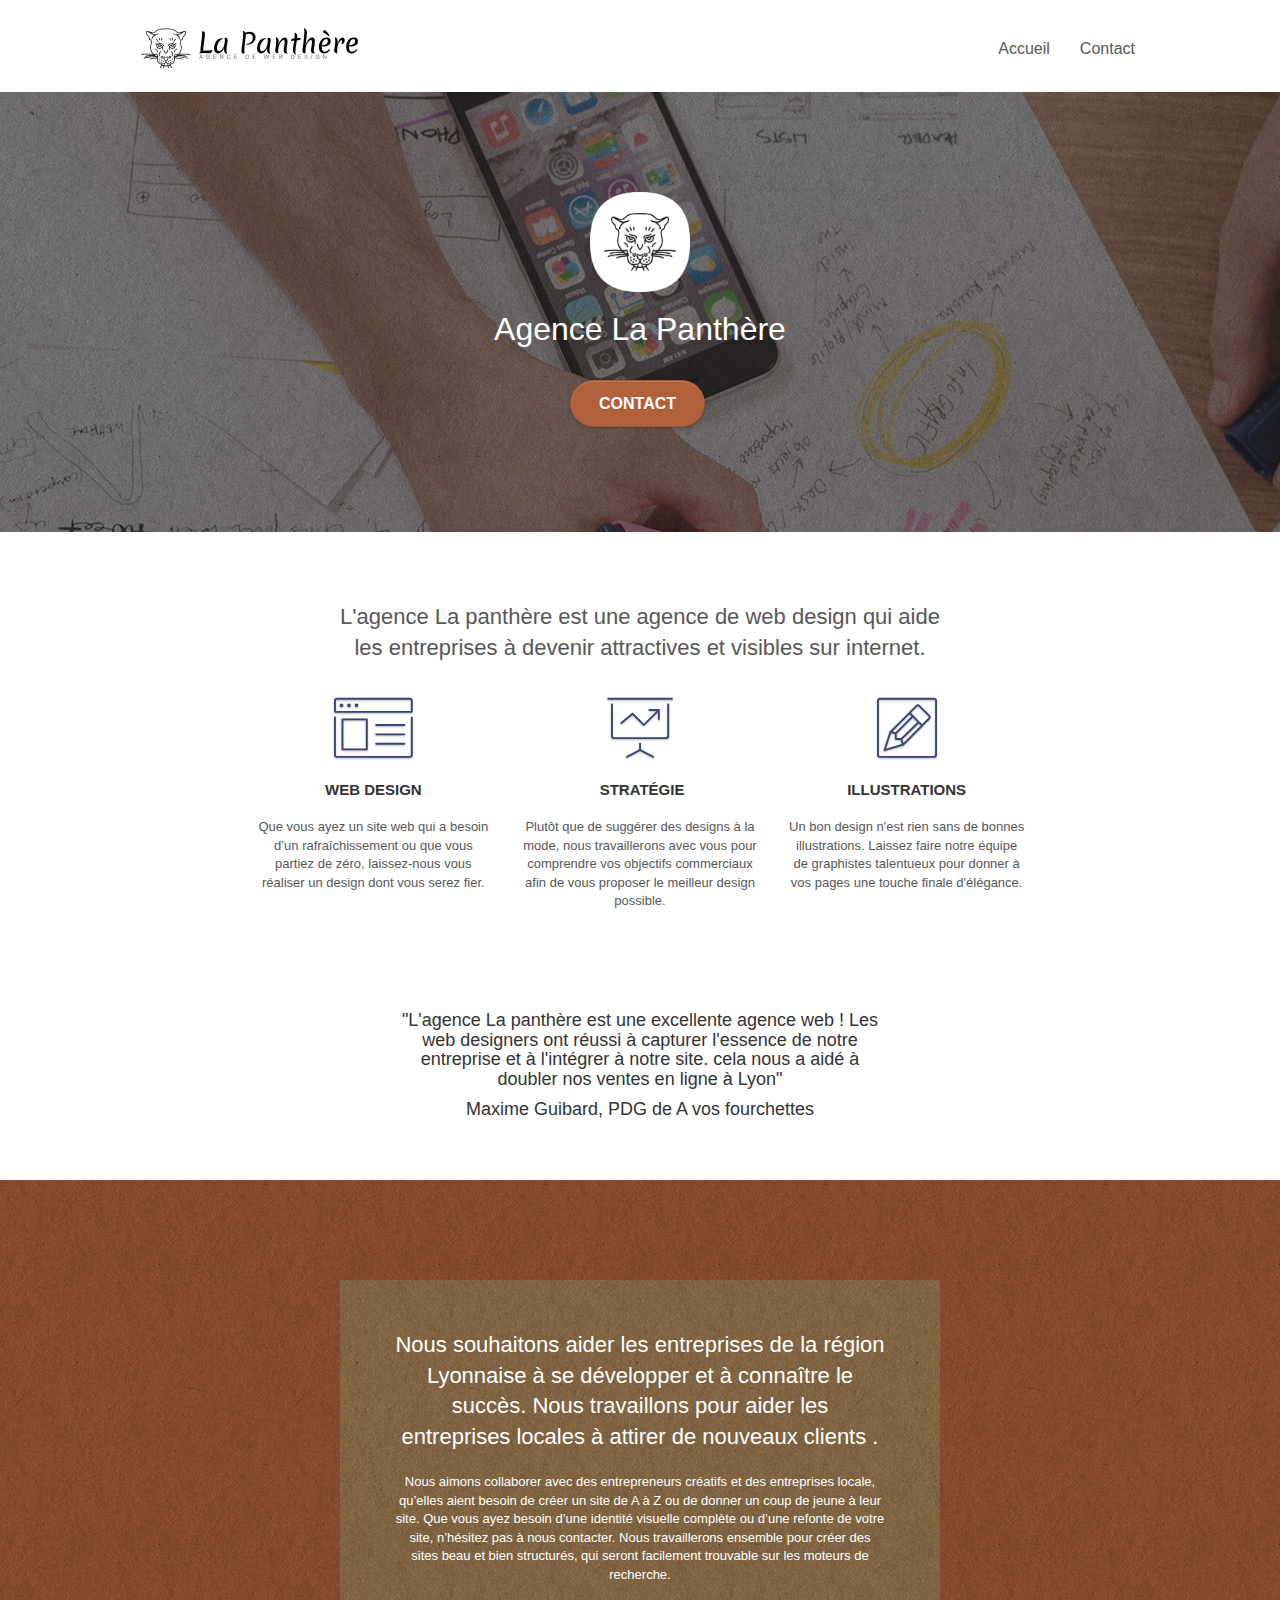
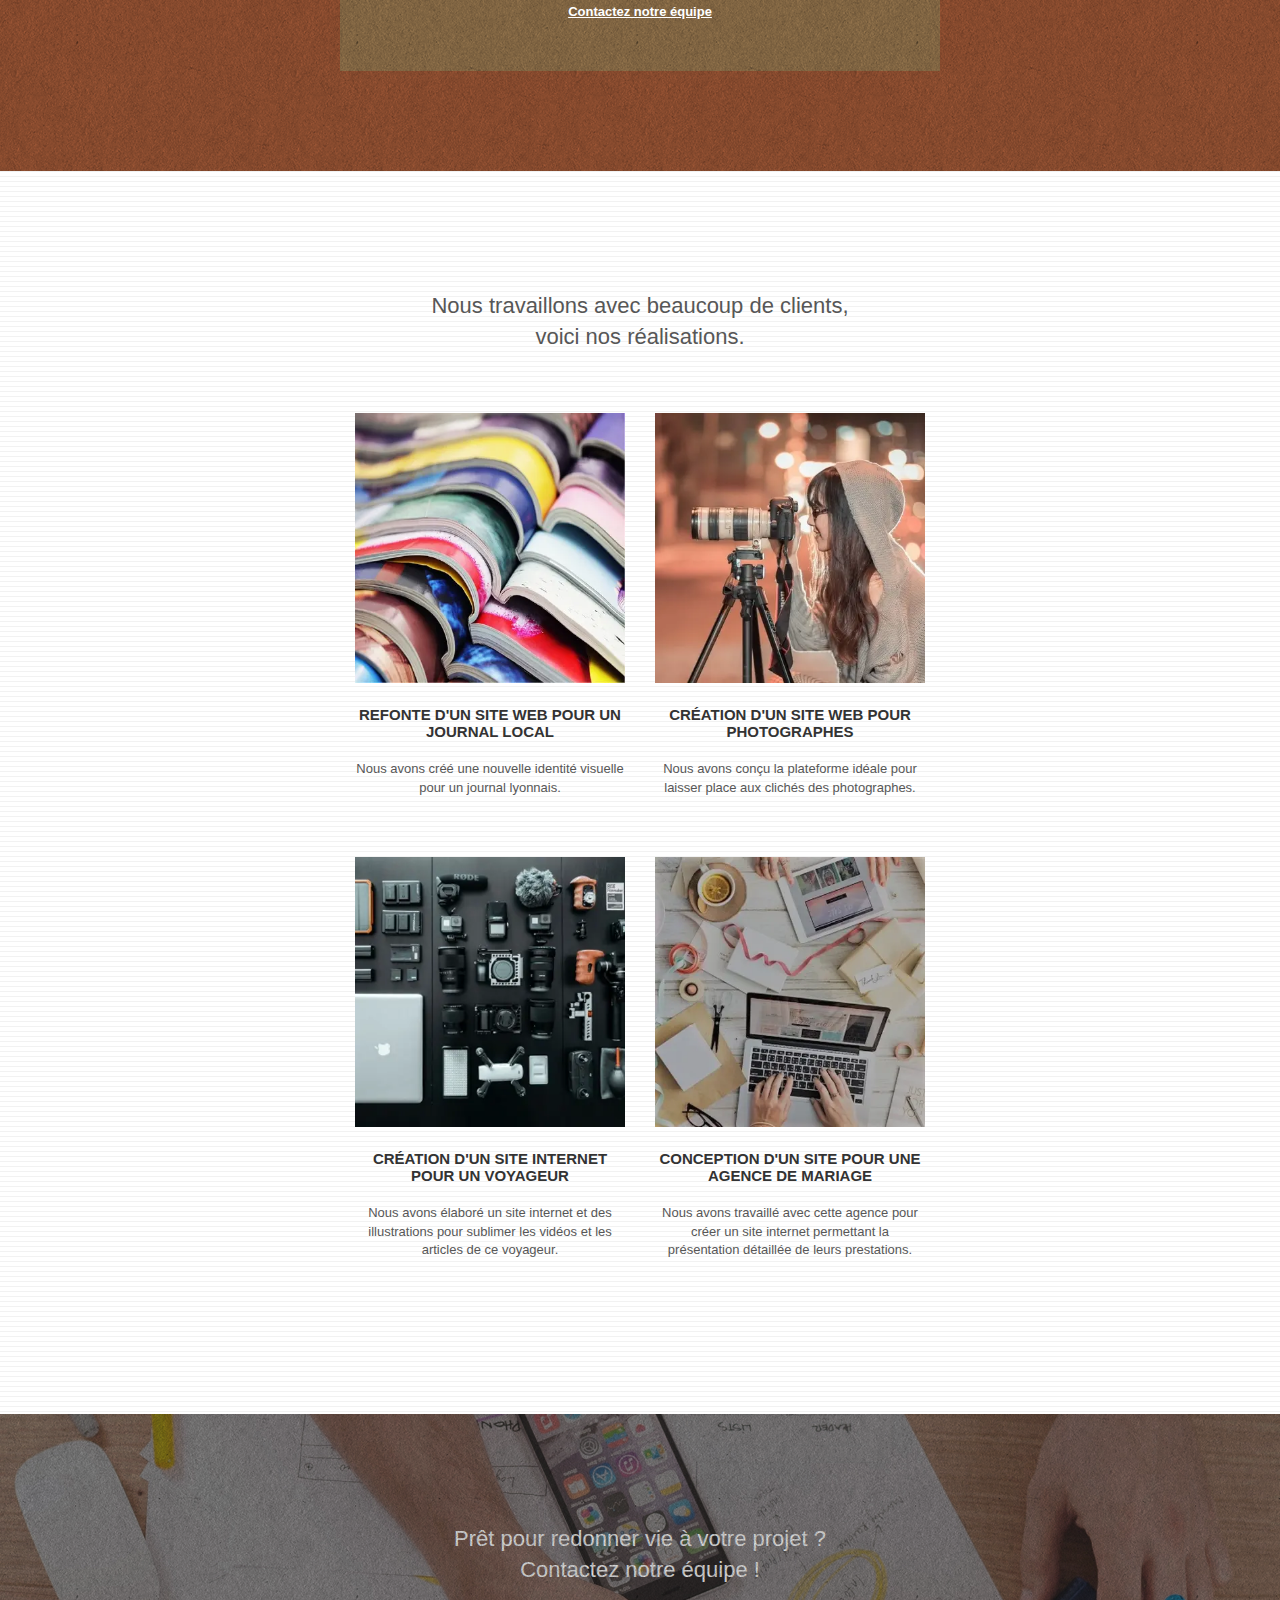
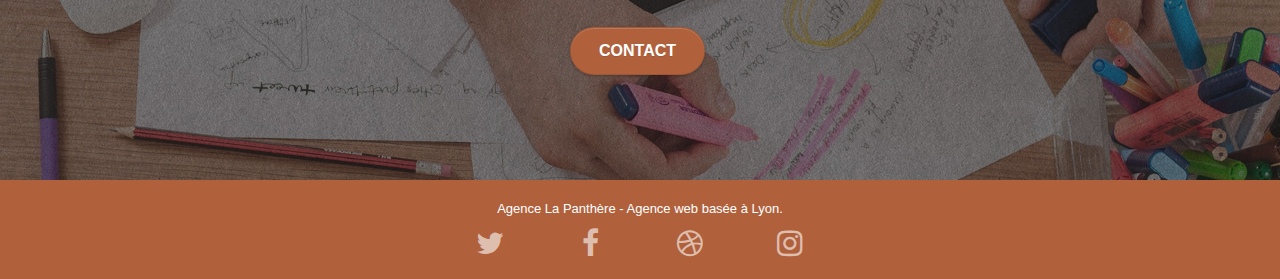
==== index.html @ 3da16fb3 "first commit" ====
<!doctype html>
<html lang="fr">
  <head>
    <meta charset="utf-8">
    <meta name="robots" content="index, follow">
    <meta name="viewport" content="width=device-width, initial-scale=1.0, viewport-fit=cover">
    <title>Agence la panthère</title>
    <link rel="shortcut icon" type="image/png" href="favicon.jpg">
    <link rel="stylesheet" type="text/css" href="./css/bootstrap.css">
    <link rel="stylesheet" type="text/css" href="style.css">
    <link rel="stylesheet" type="text/css" href="./css/font-awesome.css">
    <link rel="stylesheet" type="text/css" href="./css/et-line.css">
    <script src="./js/jquery-2.1.0.js"></script>
    <script src="./js/bootstrap.js"></script>
    <script src="./js/blocs.js"></script>
    <script src="./js/jquery.touchSwipe.js" defer></script>
    <!-- Analytics -->
    <!-- Analytics END -->
  </head><body>
    <!-- Principal conteneur -->
    <div class="page-container">
      <!-- bloc-0 -->
      <header>
        <div class="bloc bgc-white l-bloc " id="bloc-0">
          <div class="container bloc-sm">
            <nav class="navbar row">
              <div class="navbar-header">
                <a class="navbar-brand" href="index.html">
                  <img src="img/agence-la-panthere-monochrome.svg" alt="Logo de panthère" height="40" />
                </a>
                <button id="nav-toggle" type="button" class="ui-navbar-toggle navbar-toggle" data-toggle="collapse" data-target=".navbar-1">
                  <span class="sr-only">Toggle navigation</span>
                  <span class="icon-bar"></span>
                  <span class="icon-bar"></span>
                  <span class="icon-bar"></span>
                </button>
              </div>
              <div class="collapse navbar-collapse navbar-1 special-dropdown-nav">
                <ul class="site-navigation nav navbar-nav">
                  <li>
                    <a href="index.html">Accueil</a>
                  </li>
                  <li></li>
                  <li>
                    <a href="page2.html">Contact</a>
                  </li>
                </ul>
              </div>
            </nav>
          </div>
        </div>
        <!-- bloc-0 END -->
        <!-- bloc-1-presentation -->
        <div class="bloc bgc-dark-slate-blue bg-banniere d-bloc bg-t-edge bloc-bg-texture texture-paper b-parallax" id="bloc-1-hero">
          <div class="container bloc-lg">
            <div class="row tight-width-whitespace">
              <div class="col-sm-12">
                <img src="img/logo.webp" class="center-block image-resize-mode" width="100" alt="Logo panthère" />
                <h1 class="text-center hero-bloc-text tc-white "> Agence La Panthère </h1>
                <div class="text-center">
                  <a href="page2.html" class="btn btn-lg btn-clean btn-rd cta-hero btn-atomic-tangerine" id="cta-hero">Contact</a>
                </div>
              </div>
            </div>
          </div>
        </div>
      </header>
      <!-- bloc-1-presentation END -->
      <!-- bloc-2-services -->
      <main>
        <section>
          <div class="bloc bgc-white l-bloc" id="bloc-2-services">
            <div class="container bloc-md">
              <div class="row">
                <div class="col-sm-12 text-center">
                  <h2>L'agence La panthère est une agence de web design qui aide <br> les entreprises à devenir attractives et visibles sur internet. </h2>
                </div>
              </div>
              <div class="row voffset-lg med-width-whitespace">
                <div class="col-sm-4">
                  <div class="text-center">
                    <span class="et-icon-browser sm-shadow icon-dark-slate-blue icons icon-lg"></span>
                  </div>
                  <h3 class="mg-md text-center"> Web design </h3>
                  <p class="text-center "> Que vous ayez un site web qui a besoin d&rsquo;un rafraîchissement ou que vous partiez de zéro, laissez-nous vous réaliser un design dont vous serez fier. </p>
                </div>
                <div class="col-sm-4">
                  <div class="text-center">
                    <span class="et-icon-presentation sm-shadow icon-dark-slate-blue icons icon-lg"></span>
                  </div>
                  <h3 class="mg-md text-center"> &nbsp;Stratégie </h3>
                  <p class="text-center "> Plutôt que de suggérer des designs à la mode, nous travaillerons avec vous pour comprendre vos objectifs commerciaux afin de vous proposer le meilleur design possible. <br>
                  </p>
                </div>
                <div class="col-sm-4">
                  <div class="text-center">
                    <span class="et-icon-edit sm-shadow icon-dark-slate-blue icons icon-lg"></span>
                  </div>
                  <h3 class="mg-md text-center"> Illustrations </h3>
                  <p class="text-center "> Un bon design n'est rien sans de bonnes illustrations. Laissez faire notre équipe de graphistes talentueux pour donner à vos pages une touche finale d'élégance. </p>
                </div>
              </div>
              <div class="row voffset-lg voffset">
                <div class="col-xs-12 col-md-8 col-md-offset-2 text-center">
                  <h4> "L'agence La panthère est une excellente agence web ! Les <br> web designers ont réussi à capturer l'essence de notre <br> entreprise et à l'intégrer à notre site. cela nous a aidé à <br> doubler nos ventes en ligne à Lyon" </h4>
                  <h4> Maxime Guibard, PDG de A vos fourchettes</h4>
                </div>
              </div>
            </div>
          </div>
        </section>
        <!-- bloc-2-services END -->
        <!-- bloc-3-what-i-do -->
        <section>
          <div class="bloc tc-white bgc-atomic-tangerine bg-presentation d-bloc bloc-bg-texture texture-paper b-parallax" id="bloc-3-what-i-do">
            <div class="container bloc-lg">
              <div class="row tight-width-whitespace black-background">
                <div class="col-sm-12">
                  <h2 class="mg-md text-center tc-white"> Nous souhaitons aider les entreprises de la région Lyonnaise à se développer et à connaître le succès. Nous travaillons pour aider les entreprises locales à attirer de nouveaux clients . <br>
                  </h2>
                  <p class="text-center white"> Nous aimons collaborer avec des entrepreneurs créatifs et des entreprises locale, qu’elles aient besoin de créer un site de A à Z ou de donner un coup de jeune à leur site. Que vous ayez besoin d’une identité visuelle complète ou d’une refonte de votre site, n’hésitez pas à nous contacter. Nous travaillerons ensemble pour créer des sites beau et bien structurés, qui seront facilement trouvable sur les moteurs de recherche. <br>
                    <br>
                    <a class="ltc-white bold-link" href="page2.html">Contactez notre équipe</a>
                    <br>
                  </p>
                </div>
              </div>
            </div>
          </div>
        </section>
        <!-- bloc-3-what-i-do END -->
        <!-- bloc-4-portfolio -->
        <section>
          <div class="bloc bgc-white bg-lines-h2-bg bg-repeat l-bloc" id="bloc-4-portfolio">
            <div class="container bloc-lg">
              <div class="row">
                <div class="col-sm-12 text-center">
                  <h2> Nous travaillons avec beaucoup de clients, <br> voici nos réalisations. </h2>
                </div>
              </div>
              <div class="row tight-width-whitespace portfolio-row">
                <div class="col-sm-6">
                  <a href="#" data-lightbox="img/1.jpg" data-gallery-id="gallery-1" data-caption="Refonte d'un site web pour un journal local" data-frame="snapshot-lb">
                    <img srcset="img/1web.webp 270w,
									img/1mobile.webp 400w,
									" src="img/1web.webp" alt="pile de catalogue" class="img-responsive portfolio-thumb" />
                  </a>
                  <h3 class="mg-md text-center"> Refonte d'un site web pour un journal local </h3>
                  <p class="text-center"> Nous avons créé une nouvelle identité visuelle pour un journal lyonnais. </p>
                </div>
                <div class="col-sm-6">
                  <a href="#" data-lightbox="img/2.jpg" data-gallery-id="gallery-1" data-caption="Création d'un site web pour photographes" data-frame="snapshot-lb">
                    <img srcset="img/2web.webp 270w,
												img/2mobile.webp 400w" src="img/2web.webp" class="img-responsive portfolio-thumb" alt="image d'une photographe" />
                  </a>
                  <h3 class="mg-md text-center"> Création d'un site web pour photographes </h3>
                  <p class="text-center"> Nous avons conçu la plateforme idéale pour laisser place aux clichés des photographes. </p>
                </div>
              </div>
              <div class="row tight-width-whitespace portfolio-row">
                <div class="col-sm-6">
                  <a href="#" data-lightbox="img/3.webp" data-gallery-id="gallery-1" data-caption="Création d'un site internet pour un voyageur" data-frame="snapshot-lb">
                    <img srcset="img/3web.webp 270w,
												img/3mobile.webp 400w" src="img/3web.webp" class="img-responsive portfolio-thumb" alt="multitude d'appareil electronique" />
                  </a>
                  <h3 class="mg-md text-center"> Création d'un site internet pour un voyageur </h3>
                  <p class="text-center"> Nous avons élaboré un site internet et des illustrations pour sublimer les vidéos et les articles de ce voyageur. </p>
                </div>
                <div class="col-sm-6">
                  <a href="#" data-lightbox="img/4.webp" data-gallery-id="gallery-1" data-caption="Conception d'un site pour une agence de mariage" data-frame="snapshot-lb">
                    <img srcset="img/4web.webp 270w,
												img/4mobile.webp 400w" src="img/4web.webp" class="img-responsive portfolio-thumb" alt="personne qui travaille sur un ordinateur" />
                  </a>
                  <h3 class="mg-md text-center"> Conception d'un site pour une agence de mariage </h3>
                  <p class="text-center"> Nous avons travaillé avec cette agence pour créer un site internet permettant la présentation détaillée de leurs prestations. </p>
                </div>
              </div>
            </div>
          </div>
        </section>
        <!-- bloc-4-portfolio END -->
        <!-- bloc-5-cta -->
        <section>
          <div class="bloc bgc-dark-slate-blue bg-banniere d-bloc bloc-bg-texture texture-paper" id="bloc-5-cta">
            <div class="container bloc-lg">
              <div class="row">
                <h2 class="mg-md text-center tc-white"> Prêt pour redonner vie à votre projet ? <br>Contactez notre équipe ! </h2>
                <div class="col-sm-12 text-center">
                  <a href="page2.html" class="btn btn-atomic-tangerine btn-clean btn-rd btn-lg cta-hero">Contact</a>
                </div>
              </div>
            </div>
          </div>
        </section>
      </main>
      <!-- bloc-5-cta END -->
      <!-- Footer - bloc-8 -->
      <footer>
        <div class="bloc bgc-atomic-tangerine d-bloc" id="bloc-8">
          <div class="container bloc-sm">
            <div class="row">
              <div class="col-sm-12">
                <p class="text-center white"> Agence La Panthère - Agence web basée à Lyon. <br>
                </p>
                <div class="row row-no-gutters social">
                  <div class="col-sm-3">
                    <div class="text-center">
                      <a class="social" href="blank" aria-label="twitter">
                        <span class="fa fa-twitter icon-md"></span>
                      </a>
                    </div>
                  </div>
                  <div class="col-sm-3">
                    <div class="text-center">
                      <a class="social" href="blank" aria-label="facebook">
                        <span class="fa fa-facebook icon-md"></span>
                      </a>
                    </div>
                  </div>
                  <div class="col-sm-3">
                    <div class="text-center">
                      <a class="social" href="blank" aria-label="dribble">
                        <span class="fa fa-dribbble icon-md"></span>
                      </a>
                    </div>
                  </div>
                  <div class="col-sm-3">
                    <div class="text-center">
                      <a class="social" href="blank" aria-label="instagram">
                        <span class="fa fa-instagram icon-md"></span>
                      </a>
                    </div>
                  </div>
                </div>
                <div class="row"></div>
              </div>
            </div>
          </div>
        </div>
      </footer>
      <!-- Footer - bloc-8 END -->
    </div>
    <!-- Principal conteneur END -->
  </body>
</html>
---- style.css ----
body {
    margin: 0;
    padding: 0;
    background: #FFF;
    overflow-x: hidden;
    -webkit-font-smoothing: antialiased;
    -moz-osx-font-smoothing: grayscale;
}

a,
button {
    transition: all .3s ease-in-out;
    outline: none!important;
}
.center-block {
    width: 100px;
    height: 100px;
}
a:hover {
    text-decoration: none;
    cursor: pointer;
}

#page-loading-blocs-notifaction {
    position: fixed;
    top: 0;
    bottom: 0;
    width: 100%;
    z-index: 100000;
    background: #FFFFFF url("img/pageload-spinner.gif") no-repeat center center;
}

.bloc {
    width: 100%;
    clear: both;
    background: 50% 50% no-repeat;
    padding: 0 50px;
    -webkit-background-size: cover;
    -moz-background-size: cover;
    -o-background-size: cover;
    background-size: cover;
    position: relative;
}

.bloc .container {
    padding-left: 0;
    padding-right: 0;
}

.bloc-lg {
    padding: 100px 50px;
}

.bloc-md {
    padding: 50px;
}

.bloc-sm {
    padding: 20px 50px;
}

.bg-center,
.bg-l-edge,
.bg-r-edge,
.bg-t-edge,
.bg-b-edge,
.bg-tl-edge,
.bg-bl-edge,
.bg-tr-edge,
.bg-br-edge,
.bg-repeat {
    -webkit-background-size: auto!important;
    -moz-background-size: auto!important;
    -o-background-size: auto!important;
    background-size: auto!important;
}

.bg-repeat {
    background: repeat;
}

.bg-t-edge {
    background: top no-repeat;
}

.bloc-bg-texture::before {
    content: "";
    background-size: 2px 2px;
    position: absolute;
    top: 0;
    bottom: 0;
    left: 0;
    right: 0;
}

.texture-paper::before {
    background: url("img/texture-paper.png");
    background-size: 280px 280px;
}

.b-parallax {
    background-attachment: fixed;
}

.d-bloc {
    color: rgba(255, 255, 255, .7);
}

.d-bloc button:hover {
    color: rgba(255, 255, 255, .9);
}

.d-bloc .icon-round,
.d-bloc .icon-square,
.d-bloc .icon-rounded,
.d-bloc .icon-semi-rounded-a,
.d-bloc .icon-semi-rounded-b {
    border-color: rgba(255, 255, 255, .9);
}

.d-bloc .divider-h span {
    border-color: rgba(255, 255, 255, .2);
}

.d-bloc .a-btn,
.d-bloc .navbar a,
.d-bloc .navbar-brand,
.d-bloc a .icon-sm,
.d-bloc a .icon-md,
.d-bloc a .icon-lg,
.d-bloc a .icon-xl,
.d-bloc h1 a,
.d-bloc h2 a,
.d-bloc h3 a,
.d-bloc h4 a,
.d-bloc h5 a,
.d-bloc h6 a,
.d-bloc p a {
    color: rgba(255, 255, 255, .6);
}

.d-bloc .a-btn:hover,
.d-bloc .navbar a:hover,
.d-bloc .navbar-brand:hover,
.d-bloc a:hover .icon-sm,
.d-bloc a:hover .icon-md,
.d-bloc a:hover .icon-lg,
.d-bloc a:hover .icon-xl,
.d-bloc h1 a:hover,
.d-bloc h2 a:hover,
.d-bloc h3 a:hover,
.d-bloc h4 a:hover,
.d-bloc h5 a:hover,
.d-bloc h6 a:hover,
.d-bloc p a:hover {
    color: rgba(255, 255, 255, 1);
}

.d-bloc .navbar-toggle .icon-bar {
    background: rgba(255, 255, 255, 1);
}

.d-bloc .btn-wire,
.d-bloc .btn-wire:hover {
    color: rgba(255, 255, 255, 1);
    border-color: rgba(255, 255, 255, 1);
}

.d-bloc .panel {
    color: rgba(0, 0, 0, .5);
}

.d-bloc .panel button:hover {
    color: rgba(0, 0, 0, .7);
}

.d-bloc .panel icon {
    border-color: rgba(0, 0, 0, .7);
}

.d-bloc .panel .divider-h span {
    border-color: rgba(0, 0, 0, .1);
}

.d-bloc .panel .a-btn {
    color: rgba(0, 0, 0, .6);
}

.d-bloc .panel .a-btn:hover {
    color: rgba(0, 0, 0, 1);
}

.d-bloc .panel .btn-wire,
.d-bloc .panel .btn-wire:hover {
    color: rgba(0, 0, 0, .7);
    border-color: rgba(0, 0, 0, .3);
}

.d-bloc .panel,
.l-bloc {
    color: rgba(0, 0, 0, .5);
}

.d-bloc .panel button:hover,
.l-bloc button:hover {
    color: rgba(0, 0, 0, .7);
}

.l-bloc .icon-round,
.l-bloc .icon-square,
.l-bloc .icon-rounded,
.l-bloc .icon-semi-rounded-a,
.l-bloc .icon-semi-rounded-b {
    border-color: rgba(0, 0, 0, .7);
}

.d-bloc .panel .divider-h span,
.l-bloc .divider-h span {
    border-color: rgba(0, 0, 0, .1);
}

.d-bloc .panel .a-btn,
.l-bloc .a-btn,
.l-bloc .navbar a,
.l-bloc .navbar-brand,
.l-bloc a .icon-sm,
.l-bloc a .icon-md,
.l-bloc a .icon-lg,
.l-bloc a .icon-xl,
.l-bloc h1 a,
.l-bloc h2 a,
.l-bloc h3 a,
.l-bloc h4 a,
.l-bloc h5 a,
.l-bloc h6 a,
.l-bloc p a {
    color: rgba(0, 0, 0, .6);
}

.d-bloc .panel .a-btn:hover,
.l-bloc .a-btn:hover,
.l-bloc .navbar a:hover,
.l-bloc .navbar-brand:hover,
.l-bloc a:hover .icon-sm,
.l-bloc a:hover .icon-md,
.l-bloc a:hover .icon-lg,
.l-bloc a:hover .icon-xl,
.l-bloc h1 a:hover,
.l-bloc h2 a:hover,
.l-bloc h3 a:hover,
.l-bloc h4 a:hover,
.l-bloc h5 a:hover,
.l-bloc h6 a:hover,
.l-bloc p a:hover {
    color: rgba(0, 0, 0, 1);
}

.l-bloc .navbar-toggle .icon-bar {
    color: rgba(0, 0, 0, .6);
}

.d-bloc .panel .btn-wire,
.d-bloc .panel .btn-wire:hover,
.l-bloc .btn-wire,
.l-bloc .btn-wire:hover {
    color: rgba(0, 0, 0, .7);
    border-color: rgba(0, 0, 0, .3);
}

.voffset {
    margin-top: 30px;
}

.voffset-lg {
    margin-top: 80px;
}

.row-no-gutters {
    margin-right: 0;
    margin-left: 0;
}

.row.row-no-gutters > [class^="col-"],
.row.row-no-gutters > [class*=" col-"] {
    padding-right: 0;
    padding-left: 0;
}

#bloc-1-hero h1 {
    font-size: 32px;
}

.navbar {
    margin-bottom: 0;
    z-index: 1;
}

.navbar-brand {
    height: auto;
    padding: 3px 15px;
    font-size: 25px;
    font-weight: normal;
    font-weight: 600;
    line-height: 44px;
}

.navbar-brand img {
    max-height: 200px;
    margin: 0 5px 0 0;
    display: inline;
}

.navbar-brand img[src$=svg] {
    min-width: 100px;
}

.nav-center .navbar-brand img {
    margin: 0;
}

.navbar .nav {
    padding-top: 2px;
    margin-right: -16px;
    float: right;
    z-index: 1;
}

.nav > li {
    float: left;
    margin-top: 4px;
    font-size: 16px;
}

.navbar-nav .open .dropdown-menu > li > a {
    text-align: inherit;
}

.nav > li a:hover,
.nav > li a:focus {
    background: transparent;
}

.navbar-toggle {
    margin: 10px 10px 0 0;
    border: 0px;
}

.navbar-toggle:hover {
    background: transparent!important;
}

.navbar-toggle .icon-bar {
    background-color: rgba(0, 0, 0, .5);
    width: 26px;
}

.nav-invert .navbar .nav {
    float: left;
}

.nav-invert .navbar-header,
.nav-invert .navbar-brand {
    float: right;
    position: relative;
    z-index: 2;
}

@media (min-width: 768px) {
    .site-navigation {
        position: absolute;
        top: 50%;
        right: 20px;
        transform: translate(0, -50%);
        -webkit-transform: translateY(-50%);
    }

    .nav > li .dropdown-menu a,
    .nav > li .dropdown-menu a:hover {
        color: #484848;
    }
    .nav-invert .site-navigation {
        left: 0;
        right: 0;
    }
    .nav-center {
        text-align: center;
    }
    .nav-center .navbar-header {
        width: 100%;
    }
    .nav-center .navbar-header,
    .nav-center .navbar-brand,
    .nav-center .nav > li {
        float: none;
        display: inline-block;
    }
    .nav-center .site-navigation {
        position: relative;
        width: 100%;
        right: 0;
        margin-right: 0px;
        margin-top: 20px;
    }
    .nav-center.mini-nav .navbar-toggle {
        float: none;
        margin: 10px auto 0;
    }
}

.nav > li > .dropdown a {
    background: none!important;
    display: block;
    padding: 14px 15px;
}

nav .caret {
    margin: 0 5px;
}

.dropdown-menu .dropdown-menu {
    top: -8px;
    left: 100%;
}

.dropdown-menu .dropmenu-flow-right {
    top: 100%;
    left: 0;
    margin-left: -1px;
    border-top-left-radius: 0;
    border-top-right-radius: 0;
}

.dropdown-menu .dropdown span {
    border: 4px solid black;
    border-top-color: transparent;
    border-right-color: transparent;
    border-bottom-color: transparent;
    margin: 6px -5px 0 0!important;
    float: right;
}

.mg-md {
    margin-top: 10px;
    margin-bottom: 20px;
}

.mg-lg {
    margin-top: 10px;
    margin-bottom: 40px;
}

.btn {
    margin: 0 5px 5px 0;
}

.btn.pull-right {
    margin: 0 0 5px 5px;
}

.btn-d,
.btn-d:hover,
.btn-d:focus {
    color: #FFF;
    background: rgba(0, 0, 0, .3);
}

button {
    outline: none!important;
}

.btn-rd {
    border-radius: 40px;
}

.btn-clean {
    border: 1px solid rgba(0, 0, 0, .08);
    border-bottom-color: rgba(0, 0, 0, .1);
    text-shadow: 0 1px 0 rgba(0, 0, 1, .1);
    box-shadow: 0 1px 3px rgba(0, 0, 1, .25), inset 0 1px 0 0 rgba(255, 255, 255, .15);
}

.icon-md {
    font-size: 30px!important;
}

.icon-lg {
    font-size: 60px!important;
}

.sm-shadow {
    text-shadow: 0 1px 2px rgba(0, 0, 0, .3);
}

.panel-sq,
.panel-sq .panel-heading,
.panel-sq .panel-footer {
    border-radius: 0;
}

.panel-rd {
    border-radius: 30px;
}

.panel-rd .panel-heading {
    border-radius: 29px 29px 0 0;
}

.panel-rd .panel-footer {
    border-radius: 0 0 29px 29px;
}

.form-control {
    border-color: rgba(0, 0, 0, .1);
    box-shadow: none;
}

.scrollToTop {
    width: 40px;
    height: 40px;
    position: fixed;
    bottom: 20px;
    right: 20px;
    opacity: 0;
    z-index: 500;
    transition: all .3s ease-in-out;
}

.scrollToTop span {
    margin-top: 6px;
}

.showScrollTop {
    font-size: 14px;
    opacity: 1;
}

a[data-lightbox] {
    position: relative;
    display: block;
    text-align: center;
}

a[data-lightbox]:hover::before {
    content: "+";
    font-family: "HelveticaNeue-Light", "Helvetica Neue Light", "Helvetica Neue", Helvetica, Arial;
    font-size: 32px;
    width: 50px;
    height: 50px;
    margin-left: -25px;
    border-radius: 50%;
    background: rgba(0, 0, 0, .6);
    color: #FFF;
    font-weight: 100;
    z-index: 1;
    position: absolute;
    top: 50%;
    transform: translateY(-50%);
    -webkit-transform: translateY(-50%);
}

a[data-lightbox]:hover img {
    opacity: 0.6;
    -webkit-animation-fill-mode: none;
    animation-fill-mode: none;
}

#lightbox-modal {
    display: flex;
    align-items: center;
}

#lightbox-modal .modal-dialog {
    width: 90%;
    max-width: 900px;
    margin: 0 auto 0;
}

#lightbox-modal .modal-dialog img {
    max-height: 90vh;
    margin: 0 auto;
}

.lightbox-caption {
    padding: 20px;
    color: #FFF;
    background: rgba(0, 0, 0, .5);
    position: absolute;
    left: 15px;
    right: 15px;
    bottom: 5px;
}

.close-lightbox {
    color: #FFF;
    font-size: 30px;
    position: absolute;
    top: 20px;
    right: 20px;
    z-index: 20;
    background: rgba(0, 0, 0, .5);
    border: none;
    line-height: 30px;
    padding: 0 9px 5px;
    opacity: 0.3;
}

.close-lightbox:hover,
.next-lightbox:hover,
.prev-lightbox:hover {
    opacity: 1.0;
    color: #FFF;
}

.next-lightbox,
.prev-lightbox {
    font-size: 20px;
    color: rgba(255, 255, 255, .9);
    background: rgba(0, 0, 0, .5);
    transition: all .2s ease-in-out;
    position: absolute;
    top: 45%;
    z-index: 1;
    opacity: 0.4;
}

.next-lightbox {
    padding: 6px 8px 1px 13px;
    right: 25px;
}

.prev-lightbox {
    padding: 6px 13px 1px 10px;
    left: 25px;
}

.snapshot-lb .modal-body {
    padding-bottom: 45px;
}

.snapshot-lb .lightbox-caption {
    padding: 0;
    color: rgba(0, 0, 0, .5);
    background: none;
}

h1,
h2,
h3,
h4,
h5,
h6,
p,
label,
.btn,
a {
    font-family: "helvetica";
    font-weight: 400;
    color: #575757!important;
}

.container {
    max-width: 1000px;
}

.hero-bloc-text {
    font-size: 38px;
}

.hero-bloc-text-sub {
    font-size: 36px;
}

.statement-bloc-text {
    line-height: 26px;
    font-style: italic;
    font-size: 20px;
    text-align: center;
    font-weight: lighter;
    max-width: 520px;
    margin: auto auto auto auto;
}

p {
    font-size: 13px;
}

.tight-width-whitespace {
    max-width: 600px;
    margin: auto auto auto auto;
}

.h1 {
    font-size: 20px;
    font-family: "Open Sans";
}

.cta-hero {
    margin-top: 22px;
    color: #FFFFFF!important;
    text-transform: uppercase;
    padding: 12px 28px 12px 28px;
    font-size: 16px;
    font-weight: 700;
}

.social {
    max-width: 400px;
    margin: auto auto auto auto;
}

h2 {
    font-size: 22px;
    line-height: 1.4em;
}

h3 {
    font-size: 15px;
    text-transform: uppercase;
    font-weight: 700;
    color: #333333!important;
}

.med-width-whitespace {
    max-width: 800px;
    margin: auto auto auto auto;
    box-shadow: 0px 0px 0px #000000;
}

h1 {
    color: #333333!important;
}

h4 {
    color: #333333!important;
}

.icons {
    margin-bottom: 14px;
    margin-top: 24px;
}

.white {
    color: #FFFFFF!important;
}

.portfolio-thumb {
    margin-bottom: 24px;
}

.portfolio-row {
    margin-bottom: 44px;
    margin-top: 50px;
}

.avatar {
    box-shadow: 0px 4px 9px rgba(0, 0, 0, 0.3);
}

.black-background {
    background-color: rgba(165, 147, 99, 0.7);
    padding: 40px 40px 40px 40px;
}

.bold-link {
    font-weight: 900;
    text-decoration: underline!important;
}

.bgc-white {
    background-color: #FFFFFF;
}

.bgc-dark-slate-blue {
    background-color: #364577;
}

.bgc-atomic-tangerine {
    background-color: #B0613C;
    
}

.tc-white {
    color: #FFFFFF!important;
}
.social {
    color: #FFFFFF!important;
    
}
.btn-atomic-tangerine {
    background: #B0613C;
    color: #FFFFFF!important;
}
.keywords {
    background: #B0613C;
}
.btn-atomic-tangerine:hover {
    background: #c27956!important;
    color: #FFFFFF!important;
}

.ltc-white {
    color: #FFFFFF!important;
}

.ltc-white:hover {
    color: #cccccc!important;
}

.ltc-atomic-tangerine {
    color: #F3976C!important;
}

.ltc-atomic-tangerine:hover {
    color: #c27956!important;
}

.icon-dark-slate-blue {
    color: #364577!important;
    border-color: #364577!important;
}

.bg-dots-bg {
    background-image: url("img/dots-bg.png");
}

.bg-lines-h2-bg {
    background-image: url("img/lines-h2-bg.png");
}

.bg-banniere {
    background-image: url("img/agence-la-panthere.webp");
}

.bg-presentation {
    background-image: url("img/image-de-presentation.webp");
}

@media (max-width: 1024px) {
    .bloc {
        padding-left: 20px;
        padding-right: 20px;
    }
    .bloc.full-width-bloc,
    .bloc-tile-2.full-width-bloc .container,
    .bloc-tile-3.full-width-bloc .container,
    .bloc-tile-4.full-width-bloc .container {
        padding-left: 0;
        padding-right: 0;
    }
}

@media (max-width: 992px) and (min-width: 768px) {
    .navbar .nav {
        max-width: 80%
    }
    .nav-center.navbar .nav {
        max-width: 100%
    }
}

@media only screen and (min-width: 768px) and (max-width: 1024px) and (orientation: landscape) {
    .b-parallax {
        background-attachment: scroll;
    }
}

@media only screen and (min-width: 1024px) and (max-width: 1366px) and (-webkit-min-device-pixel-ratio: 1.5) {
    .b-parallax {
        background-attachment: scroll;
    }
}

@media (max-width: 991px) {
    .container {
        width: 100%;
    }
    .b-parallax {
        background-attachment: scroll;
    }
    .page-container,
    #hero-bloc {
        overflow-x: hidden;
        position: relative;
    }
    .bloc {
        padding-left: 0px;
        padding-right: 0px;
    }
    .bloc-group,
    .bloc-group .bloc {
        display: block;
        width: 100%;
    }
    .bloc-fill-screen .fill-bloc-top-edge,
    .bloc-fill-screen .fill-bloc-bottom-edge {
        padding: 0 20px;
        padding-left: 0px;
        padding-right: 0px;
    }
}

@media (max-width: 767px) {
    .page-container {
        overflow-x: hidden;
        position: relative;
    }
    h1,
    h2,
    h3,
    h4,
    h5,
    h6,
    p,
    #disqus_thread {
        padding-left: 10px!important;
        padding-right: 10px!important;
    }
    .b-parallax {
        background-attachment: scroll;
    }
    .navbar .nav {
        padding-top: 0;
        border-top: 1px solid rgba(0, 0, 0, .2);
        float: none!important;
    }
    .navbar.row {
        margin-left: 0;
        margin-right: 0;
    }
    .site-navigation {
        position: inherit;
        transform: none;
        -webkit-transform: none;
        -ms-transform: none;
    }
    .nav > li {
        margin-top: 0;
        border-bottom: 1px solid rgba(0, 0, 0, .1);
        background: rgba(0, 0, 0, .05);
        text-align: left;
        padding-left: 15px;
        width: 100%;
    }
    .nav > li:hover {
        background: rgba(0, 0, 0, .08);
    }
    .dropdown .dropdown a .caret {
        float: none;
        margin: 5px 0 0 10px!important;
        border: 4px solid black;
        border-bottom-color: transparent;
        border-right-color: transparent;
        border-left-color: transparent;
    }
    #hero-bloc .navbar .nav {
        background: rgba(0, 0, 0, .8);
    }
    #hero-bloc .navbar .nav a {
        color: rgba(255, 255, 255, .6);
    }
    .hero {
        padding: 50px 0;
    }
    .hero-nav {
        left: -1px;
        right: -1px;
    }
    .navbar-collapse {
        padding: 0;
        overflow-x: hidden;
        -webkit-box-shadow: none;
        box-shadow: none;
    }
    .navbar-brand img {
        max-height: 40px;
        width: auto;
    }
    .nav-invert .navbar-header {
        float: none;
        width: 100%;
    }
    .nav-invert .navbar-toggle {
        float: left;
        margin-left: 10px;
    }
    .bloc {
        padding-left: 0;
        padding-right: 0;
    }
    .bloc-xxl,
    .bloc-xl,
    .bloc-lg {
        padding: 40px 0;
    }
    .bloc-sm,
    .bloc-md {
        padding-left: 0;
        padding-right: 0;
    }
    .bloc-tile-2 .container,
    .bloc-tile-3 .container,
    .bloc-tile-4 .container,
    .bloc-fill-screen .fill-bloc-top-edge,
    .bloc-fill-screen .fill-bloc-bottom-edge {
        padding-left: 0;
        padding-right: 0;
    }
    .a-block {
        padding: 0 10px;
    }
    .btn-dwn {
        display: none;
    }
    .voffset {
        margin-top: 5px;
    }
    .voffset-md {
        margin-top: 20px;
    }
    .voffset-lg {
        margin-top: 30px;
    }
    form {
        padding: 5px;
    }
    .close-lightbox {
        display: inline-block;
    }
    .blocsapp-device-iphone5 {
        background-size: 216px 425px;
        padding-top: 60px;
        width: 216px;
        height: 425px;
    }
    .blocsapp-device-iphone5 img {
        width: 180px;
        height: 320px;
    }
}

@media (max-width: 400px) {
    .bloc {
        padding-left: 0;
        padding-right: 0;
    }
}

@media (max-width: 767px) {
    .bloc-mob-center-text {
        text-align: center;
    }
}
---- css/et-line.css ----
@font-face {
    font-family: et-line;
    src: url(../fonts/et-line.eot);
    src: url(../fonts/et-line.eot?#iefix) format('embedded-opentype'), url(../fonts/et-line.woff) format('woff'), url(../fonts/et-line.ttf) format('truetype'), url(../fonts/et-line.svg#et-line) format('svg');
    font-weight: 400;
    font-style: normal
}

.et-icon-adjustments,
.et-icon-alarmclock,
.et-icon-anchor,
.et-icon-aperture,
.et-icon-attachment,
.et-icon-bargraph,
.et-icon-basket,
.et-icon-beaker,
.et-icon-bike,
.et-icon-book-open,
.et-icon-briefcase,
.et-icon-browser,
.et-icon-calendar,
.et-icon-camera,
.et-icon-caution,
.et-icon-chat,
.et-icon-circle-compass,
.et-icon-clipboard,
.et-icon-clock,
.et-icon-cloud,
.et-icon-compass,
.et-icon-desktop,
.et-icon-dial,
.et-icon-document,
.et-icon-documents,
.et-icon-download,
.et-icon-dribbble,
.et-icon-edit,
.et-icon-envelope,
.et-icon-expand,
.et-icon-facebook,
.et-icon-flag,
.et-icon-focus,
.et-icon-gears,
.et-icon-genius,
.et-icon-gift,
.et-icon-global,
.et-icon-globe,
.et-icon-googleplus,
.et-icon-grid,
.et-icon-happy,
.et-icon-hazardous,
.et-icon-heart,
.et-icon-hotairballoon,
.et-icon-hourglass,
.et-icon-key,
.et-icon-laptop,
.et-icon-layers,
.et-icon-lifesaver,
.et-icon-lightbulb,
.et-icon-linegraph,
.et-icon-linkedin,
.et-icon-lock,
.et-icon-magnifying-glass,
.et-icon-map,
.et-icon-map-pin,
.et-icon-megaphone,
.et-icon-mic,
.et-icon-mobile,
.et-icon-newspaper,
.et-icon-notebook,
.et-icon-paintbrush,
.et-icon-paperclip,
.et-icon-pencil,
.et-icon-phone,
.et-icon-picture,
.et-icon-pictures,
.et-icon-piechart,
.et-icon-presentation,
.et-icon-pricetags,
.et-icon-printer,
.et-icon-profile-female,
.et-icon-profile-male,
.et-icon-puzzle,
.et-icon-quote,
.et-icon-recycle,
.et-icon-refresh,
.et-icon-ribbon,
.et-icon-rss,
.et-icon-sad,
.et-icon-scissors,
.et-icon-scope,
.et-icon-search,
.et-icon-shield,
.et-icon-speedometer,
.et-icon-strategy,
.et-icon-streetsign,
.et-icon-tablet,
.et-icon-target,
.et-icon-telescope,
.et-icon-toolbox,
.et-icon-tools,
.et-icon-tools-2,
.et-icon-trophy,
.et-icon-tumblr,
.et-icon-twitter,
.et-icon-upload,
.et-icon-video,
.et-icon-wallet,
.et-icon-wine {
    font-family: et-line;
    speak: none;
    font-style: normal;
    font-weight: 400;
    font-variant: normal;
    text-transform: none;
    line-height: 1;
    -webkit-font-smoothing: antialiased;
    -moz-osx-font-smoothing: grayscale;
    display: inline-block
}

.et-icon-mobile:before {
    content: "\e000"
}

.et-icon-laptop:before {
    content: "\e001"
}

.et-icon-desktop:before {
    content: "\e002"
}

.et-icon-tablet:before {
    content: "\e003"
}

.et-icon-phone:before {
    content: "\e004"
}

.et-icon-document:before {
    content: "\e005"
}

.et-icon-documents:before {
    content: "\e006"
}

.et-icon-search:before {
    content: "\e007"
}

.et-icon-clipboard:before {
    content: "\e008"
}

.et-icon-newspaper:before {
    content: "\e009"
}

.et-icon-notebook:before {
    content: "\e00a"
}

.et-icon-book-open:before {
    content: "\e00b"
}

.et-icon-browser:before {
    content: "\e00c"
}

.et-icon-calendar:before {
    content: "\e00d"
}

.et-icon-presentation:before {
    content: "\e00e"
}

.et-icon-picture:before {
    content: "\e00f"
}

.et-icon-pictures:before {
    content: "\e010"
}

.et-icon-video:before {
    content: "\e011"
}

.et-icon-camera:before {
    content: "\e012"
}

.et-icon-printer:before {
    content: "\e013"
}

.et-icon-toolbox:before {
    content: "\e014"
}

.et-icon-briefcase:before {
    content: "\e015"
}

.et-icon-wallet:before {
    content: "\e016"
}

.et-icon-gift:before {
    content: "\e017"
}

.et-icon-bargraph:before {
    content: "\e018"
}

.et-icon-grid:before {
    content: "\e019"
}

.et-icon-expand:before {
    content: "\e01a"
}

.et-icon-focus:before {
    content: "\e01b"
}

.et-icon-edit:before {
    content: "\e01c"
}

.et-icon-adjustments:before {
    content: "\e01d"
}

.et-icon-ribbon:before {
    content: "\e01e"
}

.et-icon-hourglass:before {
    content: "\e01f"
}

.et-icon-lock:before {
    content: "\e020"
}

.et-icon-megaphone:before {
    content: "\e021"
}

.et-icon-shield:before {
    content: "\e022"
}

.et-icon-trophy:before {
    content: "\e023"
}

.et-icon-flag:before {
    content: "\e024"
}

.et-icon-map:before {
    content: "\e025"
}

.et-icon-puzzle:before {
    content: "\e026"
}

.et-icon-basket:before {
    content: "\e027"
}

.et-icon-envelope:before {
    content: "\e028"
}

.et-icon-streetsign:before {
    content: "\e029"
}

.et-icon-telescope:before {
    content: "\e02a"
}

.et-icon-gears:before {
    content: "\e02b"
}

.et-icon-key:before {
    content: "\e02c"
}

.et-icon-paperclip:before {
    content: "\e02d"
}

.et-icon-attachment:before {
    content: "\e02e"
}

.et-icon-pricetags:before {
    content: "\e02f"
}

.et-icon-lightbulb:before {
    content: "\e030"
}

.et-icon-layers:before {
    content: "\e031"
}

.et-icon-pencil:before {
    content: "\e032"
}

.et-icon-tools:before {
    content: "\e033"
}

.et-icon-tools-2:before {
    content: "\e034"
}

.et-icon-scissors:before {
    content: "\e035"
}

.et-icon-paintbrush:before {
    content: "\e036"
}

.et-icon-magnifying-glass:before {
    content: "\e037"
}

.et-icon-circle-compass:before {
    content: "\e038"
}

.et-icon-linegraph:before {
    content: "\e039"
}

.et-icon-mic:before {
    content: "\e03a"
}

.et-icon-strategy:before {
    content: "\e03b"
}

.et-icon-beaker:before {
    content: "\e03c"
}

.et-icon-caution:before {
    content: "\e03d"
}

.et-icon-recycle:before {
    content: "\e03e"
}

.et-icon-anchor:before {
    content: "\e03f"
}

.et-icon-profile-male:before {
    content: "\e040"
}

.et-icon-profile-female:before {
    content: "\e041"
}

.et-icon-bike:before {
    content: "\e042"
}

.et-icon-wine:before {
    content: "\e043"
}

.et-icon-hotairballoon:before {
    content: "\e044"
}

.et-icon-globe:before {
    content: "\e045"
}

.et-icon-genius:before {
    content: "\e046"
}

.et-icon-map-pin:before {
    content: "\e047"
}

.et-icon-dial:before {
    content: "\e048"
}

.et-icon-chat:before {
    content: "\e049"
}

.et-icon-heart:before {
    content: "\e04a"
}

.et-icon-cloud:before {
    content: "\e04b"
}

.et-icon-upload:before {
    content: "\e04c"
}

.et-icon-download:before {
    content: "\e04d"
}

.et-icon-target:before {
    content: "\e04e"
}

.et-icon-hazardous:before {
    content: "\e04f"
}

.et-icon-piechart:before {
    content: "\e050"
}

.et-icon-speedometer:before {
    content: "\e051"
}

.et-icon-global:before {
    content: "\e052"
}

.et-icon-compass:before {
    content: "\e053"
}

.et-icon-lifesaver:before {
    content: "\e054"
}

.et-icon-clock:before {
    content: "\e055"
}

.et-icon-aperture:before {
    content: "\e056"
}

.et-icon-quote:before {
    content: "\e057"
}

.et-icon-scope:before {
    content: "\e058"
}

.et-icon-alarmclock:before {
    content: "\e059"
}

.et-icon-refresh:before {
    content: "\e05a"
}

.et-icon-happy:before {
    content: "\e05b"
}

.et-icon-sad:before {
    content: "\e05c"
}

.et-icon-facebook:before {
    content: "\e05d"
}

.et-icon-twitter:before {
    content: "\e05e"
}

.et-icon-googleplus:before {
    content: "\e05f"
}

.et-icon-rss:before {
    content: "\e060"
}

.et-icon-tumblr:before {
    content: "\e061"
}

.et-icon-linkedin:before {
    content: "\e062"
}

.et-icon-dribbble:before {
    content: "\e063"
}
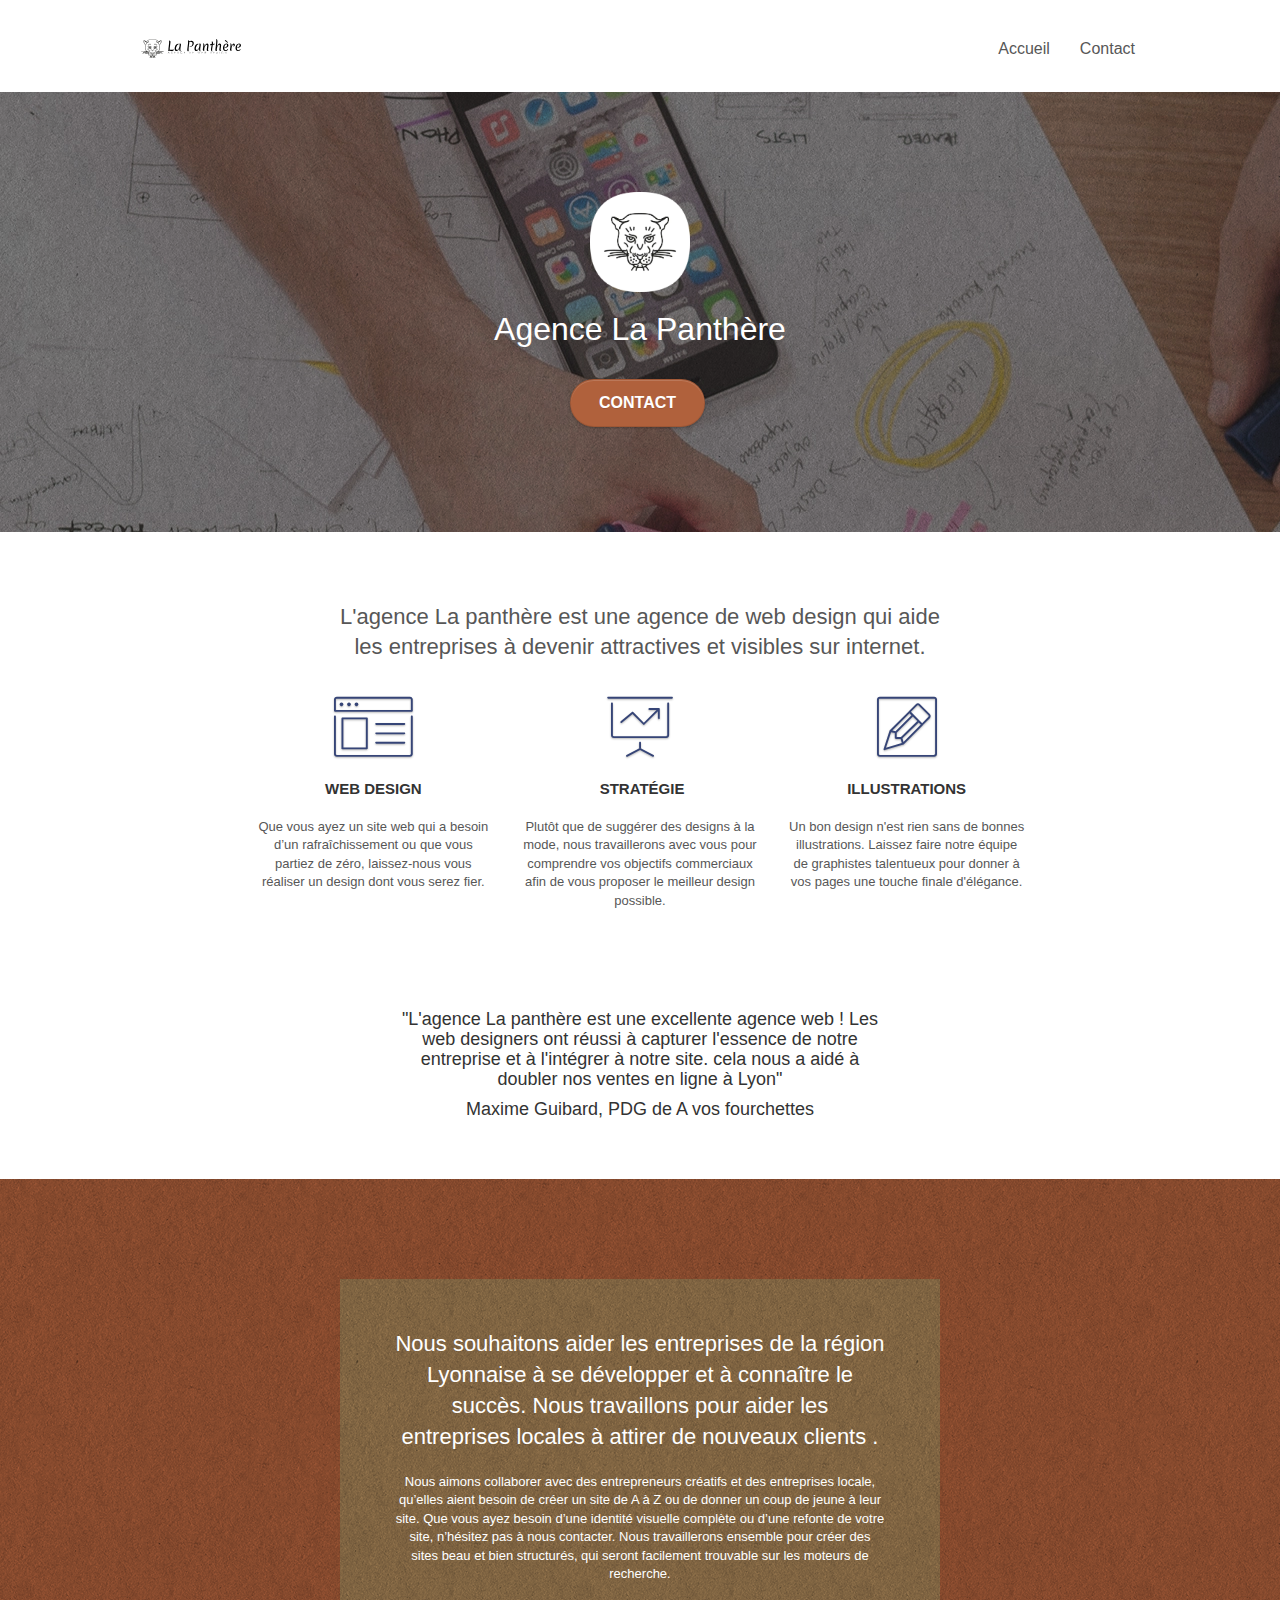
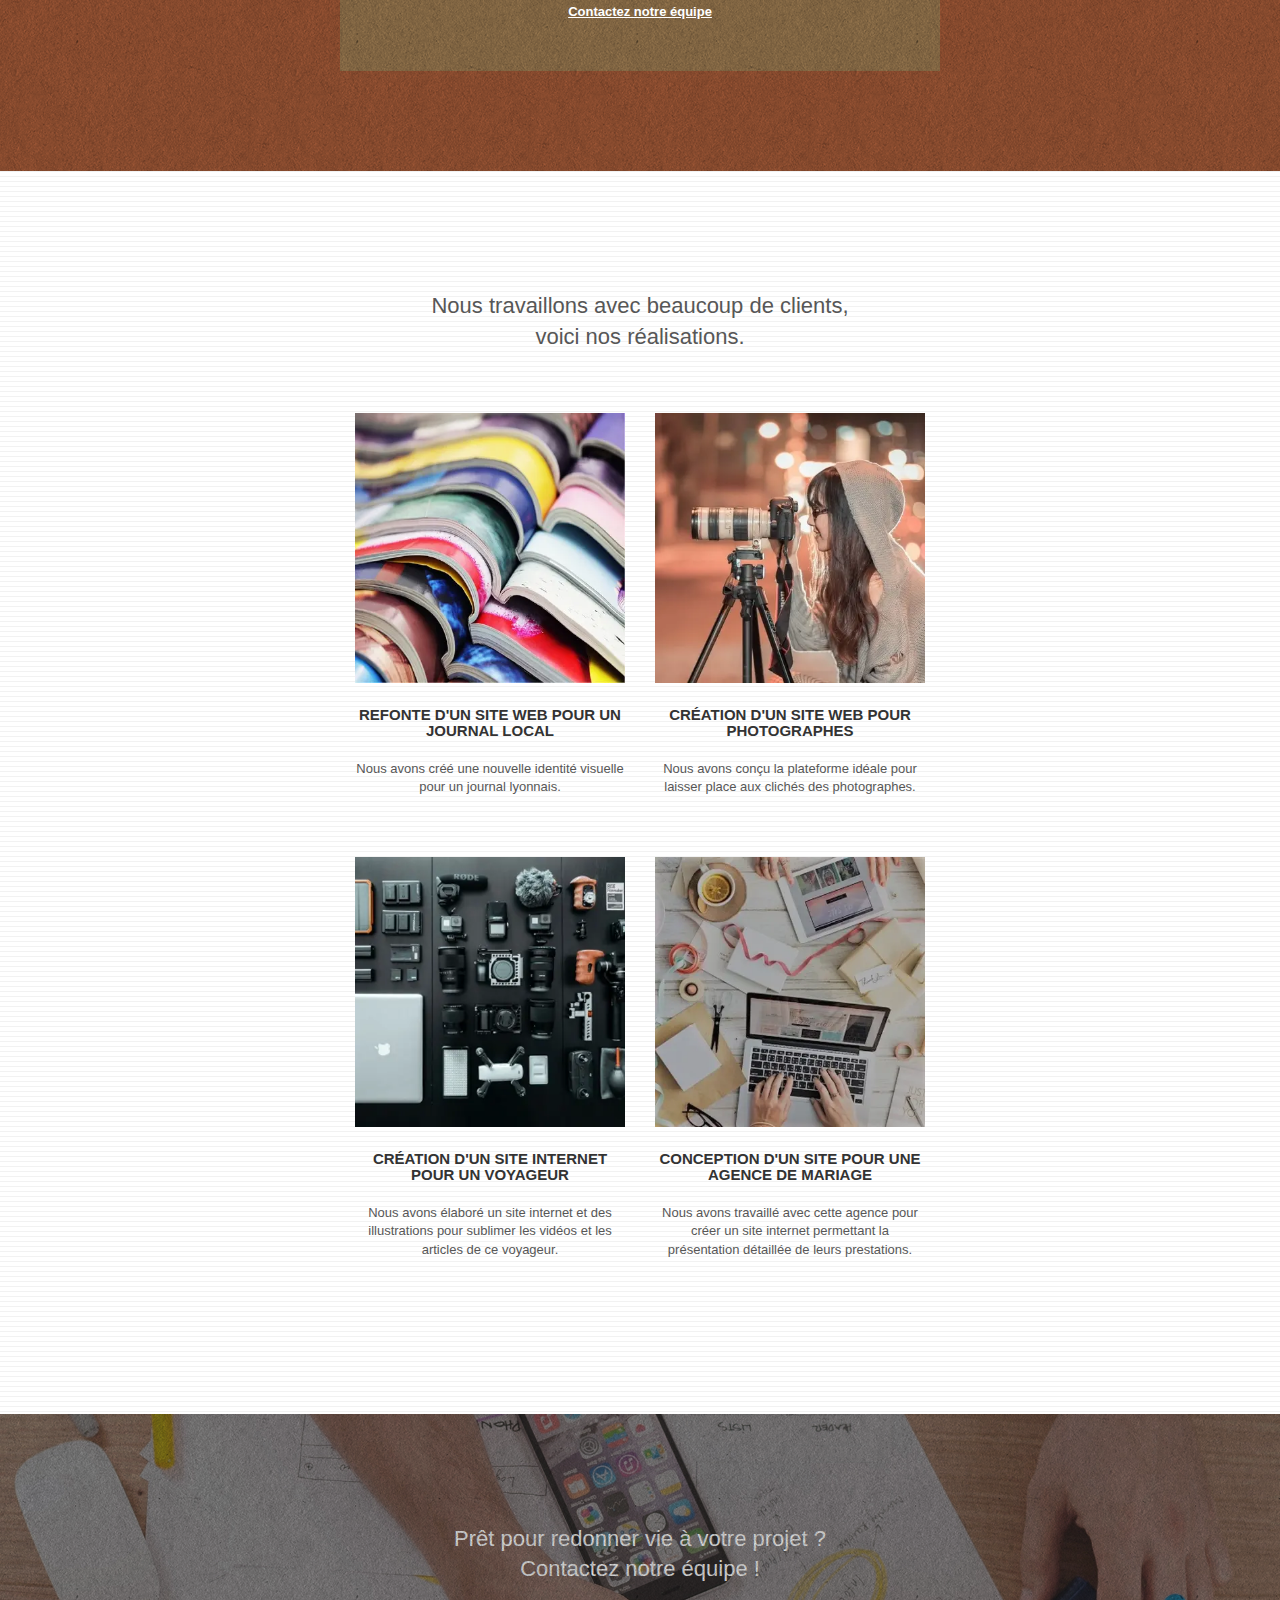
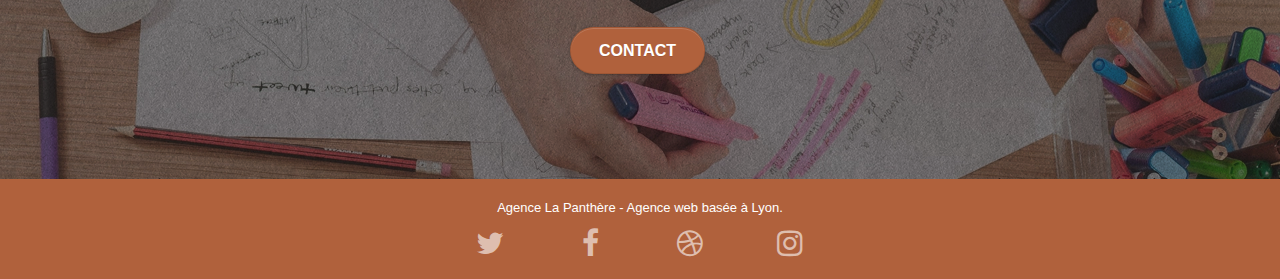
==== commit 8bfe48af: "Update index.html" ====
--- a/index.html
+++ b/index.html
@@ -26,7 +26,7 @@
             <nav class="navbar row">
               <div class="navbar-header">
                 <a class="navbar-brand" href="index.html">
-                  <img src="img/agence-la-panthere-monochrome.svg" alt="Logo de panthère" height="40" />
+                  <img src="img/agence-la-panthere-monochrome.svg" class="imagelogo" alt="Logo de panthère" />
                 </a>
                 <button id="nav-toggle" type="button" class="ui-navbar-toggle navbar-toggle" data-toggle="collapse" data-target=".navbar-1">
                   <span class="sr-only">Toggle navigation</span>
@@ -242,4 +242,4 @@
     </div>
     <!-- Principal conteneur END -->
   </body>
-</html>+</html>
--- a/style.css
+++ b/style.css
@@ -1,1052 +1 @@
-body {
-    margin: 0;
-    padding: 0;
-    background: #FFF;
-    overflow-x: hidden;
-    -webkit-font-smoothing: antialiased;
-    -moz-osx-font-smoothing: grayscale;
-}
-
-a,
-button {
-    transition: all .3s ease-in-out;
-    outline: none!important;
-}
-.center-block {
-    width: 100px;
-    height: 100px;
-}
-a:hover {
-    text-decoration: none;
-    cursor: pointer;
-}
-
-#page-loading-blocs-notifaction {
-    position: fixed;
-    top: 0;
-    bottom: 0;
-    width: 100%;
-    z-index: 100000;
-    background: #FFFFFF url("img/pageload-spinner.gif") no-repeat center center;
-}
-
-.bloc {
-    width: 100%;
-    clear: both;
-    background: 50% 50% no-repeat;
-    padding: 0 50px;
-    -webkit-background-size: cover;
-    -moz-background-size: cover;
-    -o-background-size: cover;
-    background-size: cover;
-    position: relative;
-}
-
-.bloc .container {
-    padding-left: 0;
-    padding-right: 0;
-}
-
-.bloc-lg {
-    padding: 100px 50px;
-}
-
-.bloc-md {
-    padding: 50px;
-}
-
-.bloc-sm {
-    padding: 20px 50px;
-}
-
-.bg-center,
-.bg-l-edge,
-.bg-r-edge,
-.bg-t-edge,
-.bg-b-edge,
-.bg-tl-edge,
-.bg-bl-edge,
-.bg-tr-edge,
-.bg-br-edge,
-.bg-repeat {
-    -webkit-background-size: auto!important;
-    -moz-background-size: auto!important;
-    -o-background-size: auto!important;
-    background-size: auto!important;
-}
-
-.bg-repeat {
-    background: repeat;
-}
-
-.bg-t-edge {
-    background: top no-repeat;
-}
-
-.bloc-bg-texture::before {
-    content: "";
-    background-size: 2px 2px;
-    position: absolute;
-    top: 0;
-    bottom: 0;
-    left: 0;
-    right: 0;
-}
-
-.texture-paper::before {
-    background: url("img/texture-paper.png");
-    background-size: 280px 280px;
-}
-
-.b-parallax {
-    background-attachment: fixed;
-}
-
-.d-bloc {
-    color: rgba(255, 255, 255, .7);
-}
-
-.d-bloc button:hover {
-    color: rgba(255, 255, 255, .9);
-}
-
-.d-bloc .icon-round,
-.d-bloc .icon-square,
-.d-bloc .icon-rounded,
-.d-bloc .icon-semi-rounded-a,
-.d-bloc .icon-semi-rounded-b {
-    border-color: rgba(255, 255, 255, .9);
-}
-
-.d-bloc .divider-h span {
-    border-color: rgba(255, 255, 255, .2);
-}
-
-.d-bloc .a-btn,
-.d-bloc .navbar a,
-.d-bloc .navbar-brand,
-.d-bloc a .icon-sm,
-.d-bloc a .icon-md,
-.d-bloc a .icon-lg,
-.d-bloc a .icon-xl,
-.d-bloc h1 a,
-.d-bloc h2 a,
-.d-bloc h3 a,
-.d-bloc h4 a,
-.d-bloc h5 a,
-.d-bloc h6 a,
-.d-bloc p a {
-    color: rgba(255, 255, 255, .6);
-}
-
-.d-bloc .a-btn:hover,
-.d-bloc .navbar a:hover,
-.d-bloc .navbar-brand:hover,
-.d-bloc a:hover .icon-sm,
-.d-bloc a:hover .icon-md,
-.d-bloc a:hover .icon-lg,
-.d-bloc a:hover .icon-xl,
-.d-bloc h1 a:hover,
-.d-bloc h2 a:hover,
-.d-bloc h3 a:hover,
-.d-bloc h4 a:hover,
-.d-bloc h5 a:hover,
-.d-bloc h6 a:hover,
-.d-bloc p a:hover {
-    color: rgba(255, 255, 255, 1);
-}
-
-.d-bloc .navbar-toggle .icon-bar {
-    background: rgba(255, 255, 255, 1);
-}
-
-.d-bloc .btn-wire,
-.d-bloc .btn-wire:hover {
-    color: rgba(255, 255, 255, 1);
-    border-color: rgba(255, 255, 255, 1);
-}
-
-.d-bloc .panel {
-    color: rgba(0, 0, 0, .5);
-}
-
-.d-bloc .panel button:hover {
-    color: rgba(0, 0, 0, .7);
-}
-
-.d-bloc .panel icon {
-    border-color: rgba(0, 0, 0, .7);
-}
-
-.d-bloc .panel .divider-h span {
-    border-color: rgba(0, 0, 0, .1);
-}
-
-.d-bloc .panel .a-btn {
-    color: rgba(0, 0, 0, .6);
-}
-
-.d-bloc .panel .a-btn:hover {
-    color: rgba(0, 0, 0, 1);
-}
-
-.d-bloc .panel .btn-wire,
-.d-bloc .panel .btn-wire:hover {
-    color: rgba(0, 0, 0, .7);
-    border-color: rgba(0, 0, 0, .3);
-}
-
-.d-bloc .panel,
-.l-bloc {
-    color: rgba(0, 0, 0, .5);
-}
-
-.d-bloc .panel button:hover,
-.l-bloc button:hover {
-    color: rgba(0, 0, 0, .7);
-}
-
-.l-bloc .icon-round,
-.l-bloc .icon-square,
-.l-bloc .icon-rounded,
-.l-bloc .icon-semi-rounded-a,
-.l-bloc .icon-semi-rounded-b {
-    border-color: rgba(0, 0, 0, .7);
-}
-
-.d-bloc .panel .divider-h span,
-.l-bloc .divider-h span {
-    border-color: rgba(0, 0, 0, .1);
-}
-
-.d-bloc .panel .a-btn,
-.l-bloc .a-btn,
-.l-bloc .navbar a,
-.l-bloc .navbar-brand,
-.l-bloc a .icon-sm,
-.l-bloc a .icon-md,
-.l-bloc a .icon-lg,
-.l-bloc a .icon-xl,
-.l-bloc h1 a,
-.l-bloc h2 a,
-.l-bloc h3 a,
-.l-bloc h4 a,
-.l-bloc h5 a,
-.l-bloc h6 a,
-.l-bloc p a {
-    color: rgba(0, 0, 0, .6);
-}
-
-.d-bloc .panel .a-btn:hover,
-.l-bloc .a-btn:hover,
-.l-bloc .navbar a:hover,
-.l-bloc .navbar-brand:hover,
-.l-bloc a:hover .icon-sm,
-.l-bloc a:hover .icon-md,
-.l-bloc a:hover .icon-lg,
-.l-bloc a:hover .icon-xl,
-.l-bloc h1 a:hover,
-.l-bloc h2 a:hover,
-.l-bloc h3 a:hover,
-.l-bloc h4 a:hover,
-.l-bloc h5 a:hover,
-.l-bloc h6 a:hover,
-.l-bloc p a:hover {
-    color: rgba(0, 0, 0, 1);
-}
-
-.l-bloc .navbar-toggle .icon-bar {
-    color: rgba(0, 0, 0, .6);
-}
-
-.d-bloc .panel .btn-wire,
-.d-bloc .panel .btn-wire:hover,
-.l-bloc .btn-wire,
-.l-bloc .btn-wire:hover {
-    color: rgba(0, 0, 0, .7);
-    border-color: rgba(0, 0, 0, .3);
-}
-
-.voffset {
-    margin-top: 30px;
-}
-
-.voffset-lg {
-    margin-top: 80px;
-}
-
-.row-no-gutters {
-    margin-right: 0;
-    margin-left: 0;
-}
-
-.row.row-no-gutters > [class^="col-"],
-.row.row-no-gutters > [class*=" col-"] {
-    padding-right: 0;
-    padding-left: 0;
-}
-
-#bloc-1-hero h1 {
-    font-size: 32px;
-}
-
-.navbar {
-    margin-bottom: 0;
-    z-index: 1;
-}
-
-.navbar-brand {
-    height: auto;
-    padding: 3px 15px;
-    font-size: 25px;
-    font-weight: normal;
-    font-weight: 600;
-    line-height: 44px;
-}
-
-.navbar-brand img {
-    max-height: 200px;
-    margin: 0 5px 0 0;
-    display: inline;
-}
-
-.navbar-brand img[src$=svg] {
-    min-width: 100px;
-}
-
-.nav-center .navbar-brand img {
-    margin: 0;
-}
-
-.navbar .nav {
-    padding-top: 2px;
-    margin-right: -16px;
-    float: right;
-    z-index: 1;
-}
-
-.nav > li {
-    float: left;
-    margin-top: 4px;
-    font-size: 16px;
-}
-
-.navbar-nav .open .dropdown-menu > li > a {
-    text-align: inherit;
-}
-
-.nav > li a:hover,
-.nav > li a:focus {
-    background: transparent;
-}
-
-.navbar-toggle {
-    margin: 10px 10px 0 0;
-    border: 0px;
-}
-
-.navbar-toggle:hover {
-    background: transparent!important;
-}
-
-.navbar-toggle .icon-bar {
-    background-color: rgba(0, 0, 0, .5);
-    width: 26px;
-}
-
-.nav-invert .navbar .nav {
-    float: left;
-}
-
-.nav-invert .navbar-header,
-.nav-invert .navbar-brand {
-    float: right;
-    position: relative;
-    z-index: 2;
-}
-
-@media (min-width: 768px) {
-    .site-navigation {
-        position: absolute;
-        top: 50%;
-        right: 20px;
-        transform: translate(0, -50%);
-        -webkit-transform: translateY(-50%);
-    }
-
-    .nav > li .dropdown-menu a,
-    .nav > li .dropdown-menu a:hover {
-        color: #484848;
-    }
-    .nav-invert .site-navigation {
-        left: 0;
-        right: 0;
-    }
-    .nav-center {
-        text-align: center;
-    }
-    .nav-center .navbar-header {
-        width: 100%;
-    }
-    .nav-center .navbar-header,
-    .nav-center .navbar-brand,
-    .nav-center .nav > li {
-        float: none;
-        display: inline-block;
-    }
-    .nav-center .site-navigation {
-        position: relative;
-        width: 100%;
-        right: 0;
-        margin-right: 0px;
-        margin-top: 20px;
-    }
-    .nav-center.mini-nav .navbar-toggle {
-        float: none;
-        margin: 10px auto 0;
-    }
-}
-
-.nav > li > .dropdown a {
-    background: none!important;
-    display: block;
-    padding: 14px 15px;
-}
-
-nav .caret {
-    margin: 0 5px;
-}
-
-.dropdown-menu .dropdown-menu {
-    top: -8px;
-    left: 100%;
-}
-
-.dropdown-menu .dropmenu-flow-right {
-    top: 100%;
-    left: 0;
-    margin-left: -1px;
-    border-top-left-radius: 0;
-    border-top-right-radius: 0;
-}
-
-.dropdown-menu .dropdown span {
-    border: 4px solid black;
-    border-top-color: transparent;
-    border-right-color: transparent;
-    border-bottom-color: transparent;
-    margin: 6px -5px 0 0!important;
-    float: right;
-}
-
-.mg-md {
-    margin-top: 10px;
-    margin-bottom: 20px;
-}
-
-.mg-lg {
-    margin-top: 10px;
-    margin-bottom: 40px;
-}
-
-.btn {
-    margin: 0 5px 5px 0;
-}
-
-.btn.pull-right {
-    margin: 0 0 5px 5px;
-}
-
-.btn-d,
-.btn-d:hover,
-.btn-d:focus {
-    color: #FFF;
-    background: rgba(0, 0, 0, .3);
-}
-
-button {
-    outline: none!important;
-}
-
-.btn-rd {
-    border-radius: 40px;
-}
-
-.btn-clean {
-    border: 1px solid rgba(0, 0, 0, .08);
-    border-bottom-color: rgba(0, 0, 0, .1);
-    text-shadow: 0 1px 0 rgba(0, 0, 1, .1);
-    box-shadow: 0 1px 3px rgba(0, 0, 1, .25), inset 0 1px 0 0 rgba(255, 255, 255, .15);
-}
-
-.icon-md {
-    font-size: 30px!important;
-}
-
-.icon-lg {
-    font-size: 60px!important;
-}
-
-.sm-shadow {
-    text-shadow: 0 1px 2px rgba(0, 0, 0, .3);
-}
-
-.panel-sq,
-.panel-sq .panel-heading,
-.panel-sq .panel-footer {
-    border-radius: 0;
-}
-
-.panel-rd {
-    border-radius: 30px;
-}
-
-.panel-rd .panel-heading {
-    border-radius: 29px 29px 0 0;
-}
-
-.panel-rd .panel-footer {
-    border-radius: 0 0 29px 29px;
-}
-
-.form-control {
-    border-color: rgba(0, 0, 0, .1);
-    box-shadow: none;
-}
-
-.scrollToTop {
-    width: 40px;
-    height: 40px;
-    position: fixed;
-    bottom: 20px;
-    right: 20px;
-    opacity: 0;
-    z-index: 500;
-    transition: all .3s ease-in-out;
-}
-
-.scrollToTop span {
-    margin-top: 6px;
-}
-
-.showScrollTop {
-    font-size: 14px;
-    opacity: 1;
-}
-
-a[data-lightbox] {
-    position: relative;
-    display: block;
-    text-align: center;
-}
-
-a[data-lightbox]:hover::before {
-    content: "+";
-    font-family: "HelveticaNeue-Light", "Helvetica Neue Light", "Helvetica Neue", Helvetica, Arial;
-    font-size: 32px;
-    width: 50px;
-    height: 50px;
-    margin-left: -25px;
-    border-radius: 50%;
-    background: rgba(0, 0, 0, .6);
-    color: #FFF;
-    font-weight: 100;
-    z-index: 1;
-    position: absolute;
-    top: 50%;
-    transform: translateY(-50%);
-    -webkit-transform: translateY(-50%);
-}
-
-a[data-lightbox]:hover img {
-    opacity: 0.6;
-    -webkit-animation-fill-mode: none;
-    animation-fill-mode: none;
-}
-
-#lightbox-modal {
-    display: flex;
-    align-items: center;
-}
-
-#lightbox-modal .modal-dialog {
-    width: 90%;
-    max-width: 900px;
-    margin: 0 auto 0;
-}
-
-#lightbox-modal .modal-dialog img {
-    max-height: 90vh;
-    margin: 0 auto;
-}
-
-.lightbox-caption {
-    padding: 20px;
-    color: #FFF;
-    background: rgba(0, 0, 0, .5);
-    position: absolute;
-    left: 15px;
-    right: 15px;
-    bottom: 5px;
-}
-
-.close-lightbox {
-    color: #FFF;
-    font-size: 30px;
-    position: absolute;
-    top: 20px;
-    right: 20px;
-    z-index: 20;
-    background: rgba(0, 0, 0, .5);
-    border: none;
-    line-height: 30px;
-    padding: 0 9px 5px;
-    opacity: 0.3;
-}
-
-.close-lightbox:hover,
-.next-lightbox:hover,
-.prev-lightbox:hover {
-    opacity: 1.0;
-    color: #FFF;
-}
-
-.next-lightbox,
-.prev-lightbox {
-    font-size: 20px;
-    color: rgba(255, 255, 255, .9);
-    background: rgba(0, 0, 0, .5);
-    transition: all .2s ease-in-out;
-    position: absolute;
-    top: 45%;
-    z-index: 1;
-    opacity: 0.4;
-}
-
-.next-lightbox {
-    padding: 6px 8px 1px 13px;
-    right: 25px;
-}
-
-.prev-lightbox {
-    padding: 6px 13px 1px 10px;
-    left: 25px;
-}
-
-.snapshot-lb .modal-body {
-    padding-bottom: 45px;
-}
-
-.snapshot-lb .lightbox-caption {
-    padding: 0;
-    color: rgba(0, 0, 0, .5);
-    background: none;
-}
-
-h1,
-h2,
-h3,
-h4,
-h5,
-h6,
-p,
-label,
-.btn,
-a {
-    font-family: "helvetica";
-    font-weight: 400;
-    color: #575757!important;
-}
-
-.container {
-    max-width: 1000px;
-}
-
-.hero-bloc-text {
-    font-size: 38px;
-}
-
-.hero-bloc-text-sub {
-    font-size: 36px;
-}
-
-.statement-bloc-text {
-    line-height: 26px;
-    font-style: italic;
-    font-size: 20px;
-    text-align: center;
-    font-weight: lighter;
-    max-width: 520px;
-    margin: auto auto auto auto;
-}
-
-p {
-    font-size: 13px;
-}
-
-.tight-width-whitespace {
-    max-width: 600px;
-    margin: auto auto auto auto;
-}
-
-.h1 {
-    font-size: 20px;
-    font-family: "Open Sans";
-}
-
-.cta-hero {
-    margin-top: 22px;
-    color: #FFFFFF!important;
-    text-transform: uppercase;
-    padding: 12px 28px 12px 28px;
-    font-size: 16px;
-    font-weight: 700;
-}
-
-.social {
-    max-width: 400px;
-    margin: auto auto auto auto;
-}
-
-h2 {
-    font-size: 22px;
-    line-height: 1.4em;
-}
-
-h3 {
-    font-size: 15px;
-    text-transform: uppercase;
-    font-weight: 700;
-    color: #333333!important;
-}
-
-.med-width-whitespace {
-    max-width: 800px;
-    margin: auto auto auto auto;
-    box-shadow: 0px 0px 0px #000000;
-}
-
-h1 {
-    color: #333333!important;
-}
-
-h4 {
-    color: #333333!important;
-}
-
-.icons {
-    margin-bottom: 14px;
-    margin-top: 24px;
-}
-
-.white {
-    color: #FFFFFF!important;
-}
-
-.portfolio-thumb {
-    margin-bottom: 24px;
-}
-
-.portfolio-row {
-    margin-bottom: 44px;
-    margin-top: 50px;
-}
-
-.avatar {
-    box-shadow: 0px 4px 9px rgba(0, 0, 0, 0.3);
-}
-
-.black-background {
-    background-color: rgba(165, 147, 99, 0.7);
-    padding: 40px 40px 40px 40px;
-}
-
-.bold-link {
-    font-weight: 900;
-    text-decoration: underline!important;
-}
-
-.bgc-white {
-    background-color: #FFFFFF;
-}
-
-.bgc-dark-slate-blue {
-    background-color: #364577;
-}
-
-.bgc-atomic-tangerine {
-    background-color: #B0613C;
-    
-}
-
-.tc-white {
-    color: #FFFFFF!important;
-}
-.social {
-    color: #FFFFFF!important;
-    
-}
-.btn-atomic-tangerine {
-    background: #B0613C;
-    color: #FFFFFF!important;
-}
-.keywords {
-    background: #B0613C;
-}
-.btn-atomic-tangerine:hover {
-    background: #c27956!important;
-    color: #FFFFFF!important;
-}
-
-.ltc-white {
-    color: #FFFFFF!important;
-}
-
-.ltc-white:hover {
-    color: #cccccc!important;
-}
-
-.ltc-atomic-tangerine {
-    color: #F3976C!important;
-}
-
-.ltc-atomic-tangerine:hover {
-    color: #c27956!important;
-}
-
-.icon-dark-slate-blue {
-    color: #364577!important;
-    border-color: #364577!important;
-}
-
-.bg-dots-bg {
-    background-image: url("img/dots-bg.png");
-}
-
-.bg-lines-h2-bg {
-    background-image: url("img/lines-h2-bg.png");
-}
-
-.bg-banniere {
-    background-image: url("img/agence-la-panthere.webp");
-}
-
-.bg-presentation {
-    background-image: url("img/image-de-presentation.webp");
-}
-
-@media (max-width: 1024px) {
-    .bloc {
-        padding-left: 20px;
-        padding-right: 20px;
-    }
-    .bloc.full-width-bloc,
-    .bloc-tile-2.full-width-bloc .container,
-    .bloc-tile-3.full-width-bloc .container,
-    .bloc-tile-4.full-width-bloc .container {
-        padding-left: 0;
-        padding-right: 0;
-    }
-}
-
-@media (max-width: 992px) and (min-width: 768px) {
-    .navbar .nav {
-        max-width: 80%
-    }
-    .nav-center.navbar .nav {
-        max-width: 100%
-    }
-}
-
-@media only screen and (min-width: 768px) and (max-width: 1024px) and (orientation: landscape) {
-    .b-parallax {
-        background-attachment: scroll;
-    }
-}
-
-@media only screen and (min-width: 1024px) and (max-width: 1366px) and (-webkit-min-device-pixel-ratio: 1.5) {
-    .b-parallax {
-        background-attachment: scroll;
-    }
-}
-
-@media (max-width: 991px) {
-    .container {
-        width: 100%;
-    }
-    .b-parallax {
-        background-attachment: scroll;
-    }
-    .page-container,
-    #hero-bloc {
-        overflow-x: hidden;
-        position: relative;
-    }
-    .bloc {
-        padding-left: 0px;
-        padding-right: 0px;
-    }
-    .bloc-group,
-    .bloc-group .bloc {
-        display: block;
-        width: 100%;
-    }
-    .bloc-fill-screen .fill-bloc-top-edge,
-    .bloc-fill-screen .fill-bloc-bottom-edge {
-        padding: 0 20px;
-        padding-left: 0px;
-        padding-right: 0px;
-    }
-}
-
-@media (max-width: 767px) {
-    .page-container {
-        overflow-x: hidden;
-        position: relative;
-    }
-    h1,
-    h2,
-    h3,
-    h4,
-    h5,
-    h6,
-    p,
-    #disqus_thread {
-        padding-left: 10px!important;
-        padding-right: 10px!important;
-    }
-    .b-parallax {
-        background-attachment: scroll;
-    }
-    .navbar .nav {
-        padding-top: 0;
-        border-top: 1px solid rgba(0, 0, 0, .2);
-        float: none!important;
-    }
-    .navbar.row {
-        margin-left: 0;
-        margin-right: 0;
-    }
-    .site-navigation {
-        position: inherit;
-        transform: none;
-        -webkit-transform: none;
-        -ms-transform: none;
-    }
-    .nav > li {
-        margin-top: 0;
-        border-bottom: 1px solid rgba(0, 0, 0, .1);
-        background: rgba(0, 0, 0, .05);
-        text-align: left;
-        padding-left: 15px;
-        width: 100%;
-    }
-    .nav > li:hover {
-        background: rgba(0, 0, 0, .08);
-    }
-    .dropdown .dropdown a .caret {
-        float: none;
-        margin: 5px 0 0 10px!important;
-        border: 4px solid black;
-        border-bottom-color: transparent;
-        border-right-color: transparent;
-        border-left-color: transparent;
-    }
-    #hero-bloc .navbar .nav {
-        background: rgba(0, 0, 0, .8);
-    }
-    #hero-bloc .navbar .nav a {
-        color: rgba(255, 255, 255, .6);
-    }
-    .hero {
-        padding: 50px 0;
-    }
-    .hero-nav {
-        left: -1px;
-        right: -1px;
-    }
-    .navbar-collapse {
-        padding: 0;
-        overflow-x: hidden;
-        -webkit-box-shadow: none;
-        box-shadow: none;
-    }
-    .navbar-brand img {
-        max-height: 40px;
-        width: auto;
-    }
-    .nav-invert .navbar-header {
-        float: none;
-        width: 100%;
-    }
-    .nav-invert .navbar-toggle {
-        float: left;
-        margin-left: 10px;
-    }
-    .bloc {
-        padding-left: 0;
-        padding-right: 0;
-    }
-    .bloc-xxl,
-    .bloc-xl,
-    .bloc-lg {
-        padding: 40px 0;
-    }
-    .bloc-sm,
-    .bloc-md {
-        padding-left: 0;
-        padding-right: 0;
-    }
-    .bloc-tile-2 .container,
-    .bloc-tile-3 .container,
-    .bloc-tile-4 .container,
-    .bloc-fill-screen .fill-bloc-top-edge,
-    .bloc-fill-screen .fill-bloc-bottom-edge {
-        padding-left: 0;
-        padding-right: 0;
-    }
-    .a-block {
-        padding: 0 10px;
-    }
-    .btn-dwn {
-        display: none;
-    }
-    .voffset {
-        margin-top: 5px;
-    }
-    .voffset-md {
-        margin-top: 20px;
-    }
-    .voffset-lg {
-        margin-top: 30px;
-    }
-    form {
-        padding: 5px;
-    }
-    .close-lightbox {
-        display: inline-block;
-    }
-    .blocsapp-device-iphone5 {
-        background-size: 216px 425px;
-        padding-top: 60px;
-        width: 216px;
-        height: 425px;
-    }
-    .blocsapp-device-iphone5 img {
-        width: 180px;
-        height: 320px;
-    }
-}
-
-@media (max-width: 400px) {
-    .bloc {
-        padding-left: 0;
-        padding-right: 0;
-    }
-}
-
-@media (max-width: 767px) {
-    .bloc-mob-center-text {
-        text-align: center;
-    }
-}+.d-bloc .navbar-toggle .icon-bar,body{background:#fff}.bloc .container,.row.row-no-gutters>[class*=" col-"],.row.row-no-gutters>[class^=col-]{padding-right:0;padding-left:0}.nav-center .navbar-brand img,body{margin:0}.nav-invert .navbar .nav,.nav>li{float:left}a,button{outline:0!important}.scrollToTop,a,button{transition:.3s ease-in-out}body{padding:0;overflow-x:hidden;-webkit-font-smoothing:antialiased;-moz-osx-font-smoothing:grayscale}.center-block{width:100px;height:100px}a:hover{text-decoration:none;cursor:pointer}#page-loading-blocs-notifaction{position:fixed;top:0;bottom:0;width:100%;z-index:100000;background:url("img/pageload-spinner.gif") center center no-repeat #fff}.bloc{width:100%;clear:both;background:50% 50%/cover no-repeat;padding:0 50px;-webkit-background-size:cover;-moz-background-size:cover;-o-background-size:cover;position:relative}.bloc-lg{padding:100px 50px}.bloc-md{padding:50px}.bloc-sm{padding:20px 50px}.bg-b-edge,.bg-bl-edge,.bg-br-edge,.bg-center,.bg-l-edge,.bg-r-edge,.bg-repeat,.bg-t-edge,.bg-tl-edge,.bg-tr-edge{-webkit-background-size:auto!important;-moz-background-size:auto!important;-o-background-size:auto!important;background-size:auto!important}.bg-repeat,.nav>li a:focus,.nav>li a:hover{background:0 0}.bg-t-edge{background:top no-repeat}.bloc-bg-texture::before{content:"";background-size:2px 2px;position:absolute;top:0;bottom:0;left:0;right:0}.texture-paper::before{background:url("img/texture-paper.png") 0 0/280px 280px}.nav>li>.dropdown a,.navbar-toggle:hover{background:0 0!important}.b-parallax{background-attachment:fixed}.d-bloc{color:rgba(255,255,255,.7)}.d-bloc button:hover{color:rgba(255,255,255,.9)}.d-bloc .icon-round,.d-bloc .icon-rounded,.d-bloc .icon-semi-rounded-a,.d-bloc .icon-semi-rounded-b,.d-bloc .icon-square{border-color:rgba(255,255,255,.9)}.d-bloc .divider-h span{border-color:rgba(255,255,255,.2)}.d-bloc .a-btn,.d-bloc .navbar a,.d-bloc .navbar-brand,.d-bloc a .icon-lg,.d-bloc a .icon-md,.d-bloc a .icon-sm,.d-bloc a .icon-xl,.d-bloc h1 a,.d-bloc h2 a,.d-bloc h3 a,.d-bloc h4 a,.d-bloc h5 a,.d-bloc h6 a,.d-bloc p a{color:rgba(255,255,255,.6)}.d-bloc .a-btn:hover,.d-bloc .navbar a:hover,.d-bloc .navbar-brand:hover,.d-bloc a:hover .icon-lg,.d-bloc a:hover .icon-md,.d-bloc a:hover .icon-sm,.d-bloc a:hover .icon-xl,.d-bloc h1 a:hover,.d-bloc h2 a:hover,.d-bloc h3 a:hover,.d-bloc h4 a:hover,.d-bloc h5 a:hover,.d-bloc h6 a:hover,.d-bloc p a:hover{color:#fff}.d-bloc .btn-wire,.d-bloc .btn-wire:hover{color:#fff;border-color:#fff}.d-bloc .panel icon,.l-bloc .icon-round,.l-bloc .icon-rounded,.l-bloc .icon-semi-rounded-a,.l-bloc .icon-semi-rounded-b,.l-bloc .icon-square{border-color:rgba(0,0,0,.7)}.d-bloc .panel,.l-bloc{color:rgba(0,0,0,.5)}.d-bloc .panel button:hover,.l-bloc button:hover{color:rgba(0,0,0,.7)}.d-bloc .panel .divider-h span,.l-bloc .divider-h span{border-color:rgba(0,0,0,.1)}.d-bloc .panel .a-btn,.l-bloc .a-btn,.l-bloc .navbar a,.l-bloc .navbar-brand,.l-bloc .navbar-toggle .icon-bar,.l-bloc a .icon-lg,.l-bloc a .icon-md,.l-bloc a .icon-sm,.l-bloc a .icon-xl,.l-bloc h1 a,.l-bloc h2 a,.l-bloc h3 a,.l-bloc h4 a,.l-bloc h5 a,.l-bloc h6 a,.l-bloc p a{color:rgba(0,0,0,.6)}.d-bloc .panel .a-btn:hover,.l-bloc .a-btn:hover,.l-bloc .navbar a:hover,.l-bloc .navbar-brand:hover,.l-bloc a:hover .icon-lg,.l-bloc a:hover .icon-md,.l-bloc a:hover .icon-sm,.l-bloc a:hover .icon-xl,.l-bloc h1 a:hover,.l-bloc h2 a:hover,.l-bloc h3 a:hover,.l-bloc h4 a:hover,.l-bloc h5 a:hover,.l-bloc h6 a:hover,.l-bloc p a:hover{color:#000}.d-bloc .panel .btn-wire,.d-bloc .panel .btn-wire:hover,.l-bloc .btn-wire,.l-bloc .btn-wire:hover{color:rgba(0,0,0,.7);border-color:rgba(0,0,0,.3)}.voffset{margin-top:30px}.voffset-lg{margin-top:80px}.row-no-gutters{margin-right:0;margin-left:0}#bloc-1-hero h1{font-size:32px}.navbar{margin-bottom:0;z-index:1}.navbar-brand{height:auto;padding:3px 15px;font-size:25px;font-weight:600;line-height:44px}.navbar-brand img{max-height:200px;margin:0 5px 0 0;display:inline}.navbar-brand img[src$=svg]{min-width:100px}.navbar .nav{padding-top:2px;margin-right:-16px;float:right;z-index:1}.nav>li{margin-top:4px;font-size:16px}.navbar-nav .open .dropdown-menu>li>a{text-align:inherit}.navbar-toggle{margin:10px 10px 0 0;border:0}.mg-lg,.mg-md{margin-top:10px}.navbar-toggle .icon-bar{background-color:rgba(0,0,0,.5);width:26px}.nav-invert .navbar-brand,.nav-invert .navbar-header{float:right;position:relative;z-index:2}@media (min-width:768px){.site-navigation{position:absolute;top:50%;right:20px;transform:translate(0,-50%);-webkit-transform:translateY(-50%)}.nav>li .dropdown-menu a,.nav>li .dropdown-menu a:hover{color:#484848}.nav-invert .site-navigation{left:0;right:0}.nav-center{text-align:center}.nav-center .navbar-header{width:100%}.nav-center .nav>li,.nav-center .navbar-brand,.nav-center .navbar-header{float:none;display:inline-block}.nav-center .site-navigation{position:relative;width:100%;right:0;margin-right:0;margin-top:20px}.nav-center.mini-nav .navbar-toggle{float:none;margin:10px auto 0}}.nav>li>.dropdown a{display:block;padding:14px 15px}nav .caret{margin:0 5px}.dropdown-menu .dropdown-menu{top:-8px;left:100%}.dropdown-menu .dropmenu-flow-right{top:100%;left:0;margin-left:-1px;border-top-left-radius:0;border-top-right-radius:0}.dropdown-menu .dropdown span{border:4px solid #000;border-top-color:transparent;border-right-color:transparent;border-bottom-color:transparent;margin:6px -5px 0 0!important;float:right}.mg-md{margin-bottom:20px}.mg-lg{margin-bottom:40px}.btn{margin:0 5px 5px 0}.btn.pull-right{margin:0 0 5px 5px}.btn-d,.btn-d:focus,.btn-d:hover{color:#fff;background:rgba(0,0,0,.3)}.close-lightbox,.lightbox-caption,.next-lightbox,.prev-lightbox{background:rgba(0,0,0,.5);position:absolute}.btn-rd{border-radius:40px}.btn-clean{border:1px solid rgba(0,0,0,.08);border-bottom-color:rgba(0,0,0,.1);text-shadow:0 1px 0 rgba(0,0,1,.1);box-shadow:0 1px 3px rgba(0,0,1,.25),inset 0 1px 0 0 rgba(255,255,255,.15)}.icon-md{font-size:30px!important}.icon-lg{font-size:60px!important}.sm-shadow{text-shadow:0 1px 2px rgba(0,0,0,.3)}.panel-sq,.panel-sq .panel-footer,.panel-sq .panel-heading{border-radius:0}.panel-rd{border-radius:30px}.panel-rd .panel-heading{border-radius:29px 29px 0 0}.panel-rd .panel-footer{border-radius:0 0 29px 29px}.form-control{border-color:rgba(0,0,0,.1);box-shadow:none}.scrollToTop{width:40px;height:40px;position:fixed;bottom:20px;right:20px;opacity:0;z-index:500}.scrollToTop span{margin-top:6px}.showScrollTop{font-size:14px;opacity:1}a[data-lightbox]{position:relative;display:block;text-align:center}a[data-lightbox]:hover::before{content:"+";font-family:HelveticaNeue-Light,"Helvetica Neue Light","Helvetica Neue",Helvetica,Arial;font-size:32px;width:50px;height:50px;margin-left:-25px;border-radius:50%;background:rgba(0,0,0,.6);color:#fff;font-weight:100;z-index:1;position:absolute;top:50%;transform:translateY(-50%);-webkit-transform:translateY(-50%)}a[data-lightbox]:hover img{opacity:.6;-webkit-animation-fill-mode:none;animation-fill-mode:none}#lightbox-modal{display:flex;align-items:center}#lightbox-modal .modal-dialog{width:90%;max-width:900px;margin:0 auto}#lightbox-modal .modal-dialog img{max-height:90vh;margin:0 auto}.lightbox-caption{padding:20px;color:#fff;left:15px;right:15px;bottom:5px}.close-lightbox{color:#fff;font-size:30px;top:20px;right:20px;z-index:20;border:none;line-height:30px;padding:0 9px 5px;opacity:.3}.close-lightbox:hover,.next-lightbox:hover,.prev-lightbox:hover{opacity:1;color:#fff}.next-lightbox,.prev-lightbox{font-size:20px;color:rgba(255,255,255,.9);transition:.2s ease-in-out;top:45%;z-index:1;opacity:.4}.next-lightbox{padding:6px 8px 1px 13px;right:25px}.prev-lightbox{padding:6px 13px 1px 10px;left:25px}.snapshot-lb .modal-body{padding-bottom:45px}.snapshot-lb .lightbox-caption{padding:0;color:rgba(0,0,0,.5);background:0 0}.btn,a,h1,h2,h3,h4,h5,h6,label,p{font-family:helvetica;font-weight:400;color:#575757!important}h1,h3,h4{color:#333!important}.btn-atomic-tangerine,.cta-hero,.ltc-white,.social,.tc-white,.white{color:#fff!important}.container{max-width:1000px}.hero-bloc-text{font-size:38px}.hero-bloc-text-sub{font-size:36px}.statement-bloc-text{line-height:26px;font-style:italic;font-size:20px;text-align:center;font-weight:lighter;max-width:520px;margin:auto}.cta-hero,h3{text-transform:uppercase;font-weight:700}p{font-size:13px}.tight-width-whitespace{max-width:600px;margin:auto}.h1{font-size:20px;font-family:"Open Sans"}.cta-hero{margin-top:22px;padding:12px 28px;font-size:16px}.social{max-width:400px;margin:auto}h2{font-size:22px;line-height:1.4em}h3{font-size:15px}.med-width-whitespace{max-width:800px;margin:auto;box-shadow:0 0 0 #000}.icons{margin-bottom:14px;margin-top:24px}.portfolio-thumb{margin-bottom:24px;width:100%;height:100%}.portfolio-row{margin-bottom:44px;margin-top:50px}.avatar{box-shadow:0 4px 9px rgba(0,0,0,.3)}.black-background{background-color:rgba(165,147,99,.7);padding:40px}.bold-link{font-weight:900;text-decoration:underline!important}.bgc-white{background-color:#fff}.bgc-dark-slate-blue{background-color:#364577}.bgc-atomic-tangerine{background-color:#b0613c}.btn-atomic-tangerine,.keywords{background:#b0613c}.btn-atomic-tangerine:hover{background:#c27956!important;color:#fff!important}.ltc-white:hover{color:#ccc!important}.ltc-atomic-tangerine{color:#f3976c!important}.ltc-atomic-tangerine:hover{color:#c27956!important}.icon-dark-slate-blue{color:#364577!important;border-color:#364577!important}.bg-dots-bg{background-image:url("img/dots-bg.png")}.bg-lines-h2-bg{background-image:url("img/lines-h2-bg.png")}.bg-banniere{background-image:url("img/agence-la-panthere.webp")}.bg-presentation{background-image:url("img/image-de-presentation.webp")}@media (max-width:1024px){.bloc{padding-left:20px;padding-right:20px}.bloc-tile-2.full-width-bloc .container,.bloc-tile-3.full-width-bloc .container,.bloc-tile-4.full-width-bloc .container,.bloc.full-width-bloc{padding-left:0;padding-right:0}}@media (max-width:992px) and (min-width:768px){.navbar .nav{max-width:80%}.nav-center.navbar .nav{max-width:100%}}@media only screen and (min-width:768px) and (max-width:1024px) and (orientation:landscape){.b-parallax{background-attachment:scroll}}@media only screen and (min-width:1024px) and (max-width:1366px) and (-webkit-min-device-pixel-ratio:1.5){.b-parallax{background-attachment:scroll}}@media (max-width:991px){.container{width:100%}.b-parallax{background-attachment:scroll}#hero-bloc,.page-container{overflow-x:hidden;position:relative}.bloc{padding-left:0;padding-right:0}.bloc-group,.bloc-group .bloc{display:block;width:100%}.bloc-fill-screen .fill-bloc-bottom-edge,.bloc-fill-screen .fill-bloc-top-edge{padding:0}}@media (max-width:400px){.bloc{padding-left:0;padding-right:0}}@media (max-width:767px){.page-container{overflow-x:hidden;position:relative}#disqus_thread,h1,h2,h3,h4,h5,h6,p{padding-left:10px!important;padding-right:10px!important}.b-parallax{background-attachment:scroll}.navbar .nav{padding-top:0;border-top:1px solid rgba(0,0,0,.2);float:none!important}.navbar.row{margin-left:0;margin-right:0}.site-navigation{position:inherit;transform:none;-webkit-transform:none;-ms-transform:none}.nav>li{margin-top:0;border-bottom:1px solid rgba(0,0,0,.1);background:rgba(0,0,0,.05);text-align:left;padding-left:15px;width:100%}.nav>li:hover{background:rgba(0,0,0,.08)}.dropdown .dropdown a .caret{float:none;margin:5px 0 0 10px!important;border:4px solid #000;border-bottom-color:transparent;border-right-color:transparent;border-left-color:transparent}#hero-bloc .navbar .nav{background:rgba(0,0,0,.8)}#hero-bloc .navbar .nav a{color:rgba(255,255,255,.6)}.hero{padding:50px 0}.hero-nav{left:-1px;right:-1px}.navbar-collapse{padding:0;overflow-x:hidden;-webkit-box-shadow:none;box-shadow:none}.navbar-brand img{max-height:40px;width:auto}.nav-invert .navbar-header{float:none;width:100%}.nav-invert .navbar-toggle{float:left;margin-left:10px}.bloc,.bloc-fill-screen .fill-bloc-bottom-edge,.bloc-fill-screen .fill-bloc-top-edge,.bloc-md,.bloc-sm,.bloc-tile-2 .container,.bloc-tile-3 .container,.bloc-tile-4 .container{padding-left:0;padding-right:0}.bloc-lg,.bloc-xl,.bloc-xxl{padding:40px 0}.a-block{padding:0 10px}.btn-dwn{display:none}.voffset{margin-top:5px}.voffset-md{margin-top:20px}.voffset-lg{margin-top:30px}form{padding:5px}.close-lightbox{display:inline-block}.blocsapp-device-iphone5{background-size:216px 425px;padding-top:60px;width:216px;height:425px}.blocsapp-device-iphone5 img{width:180px;height:320px}.bloc-mob-center-text{text-align:center}}
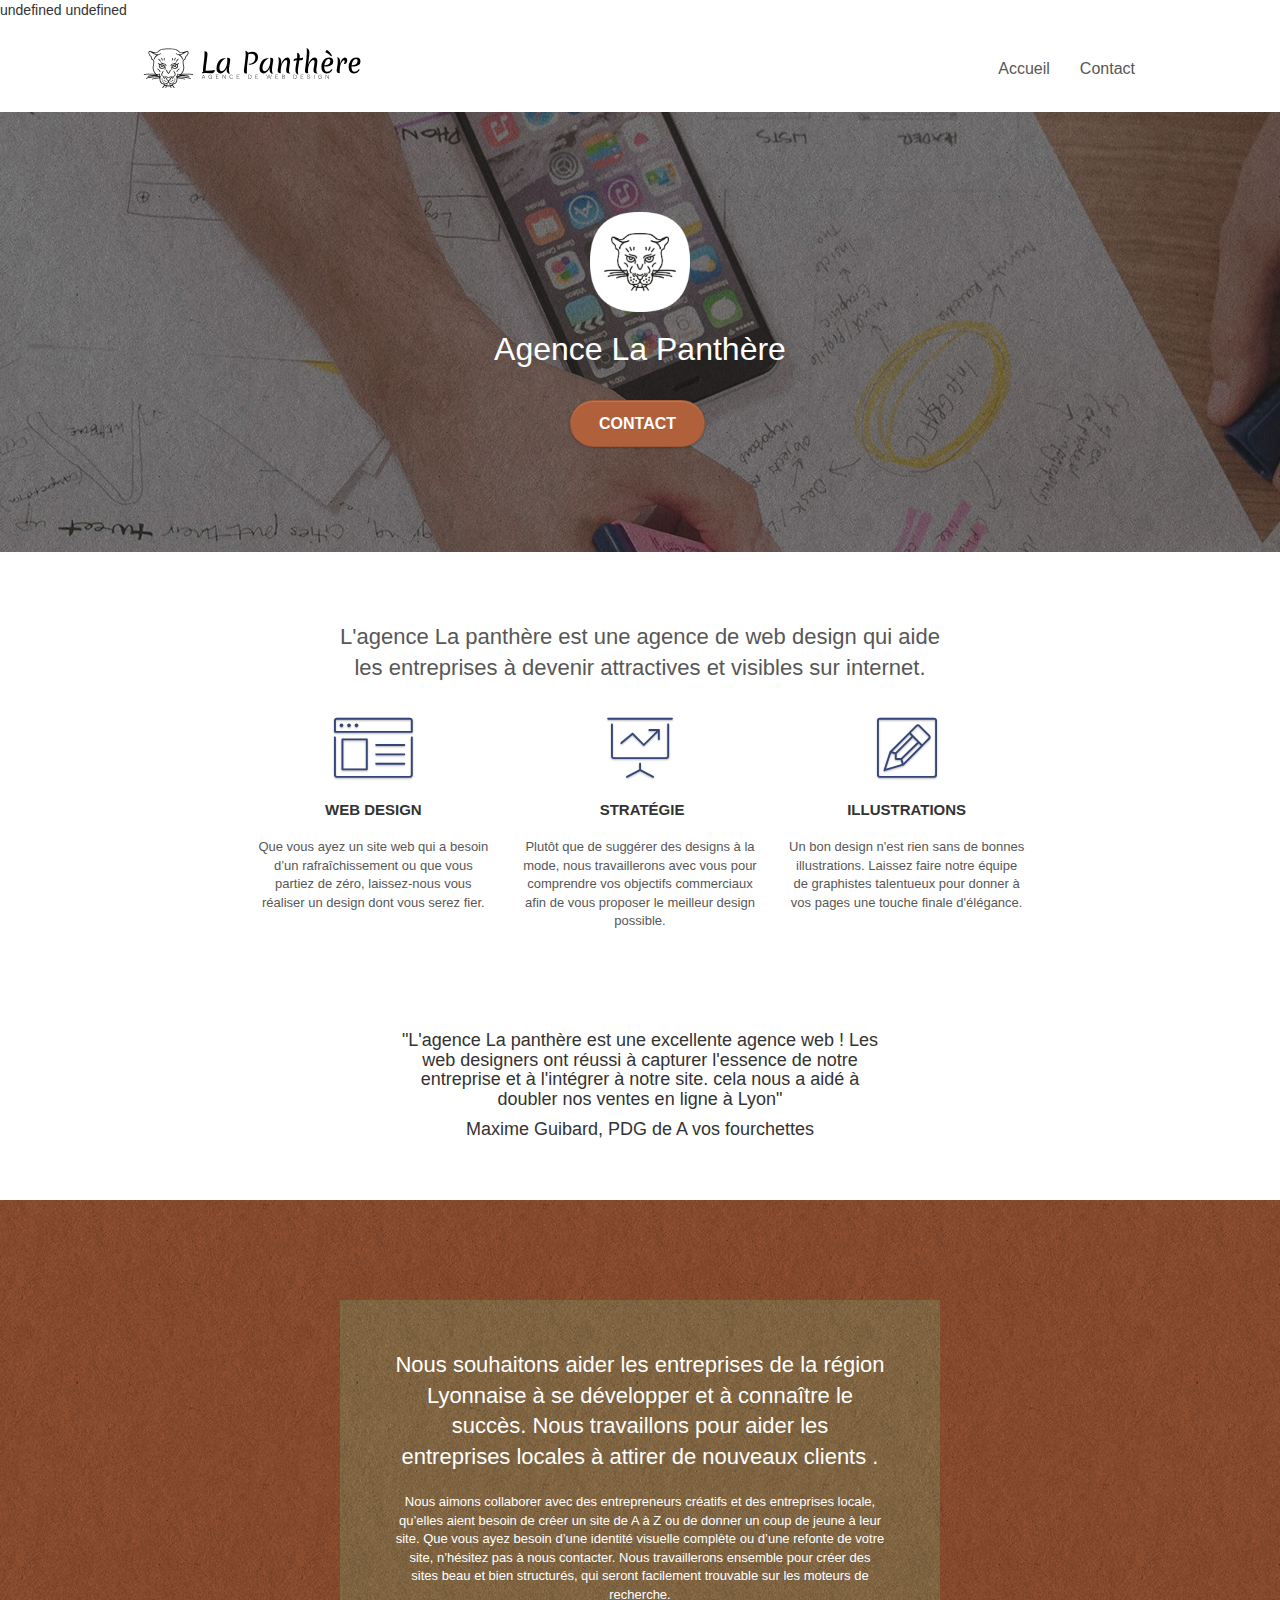
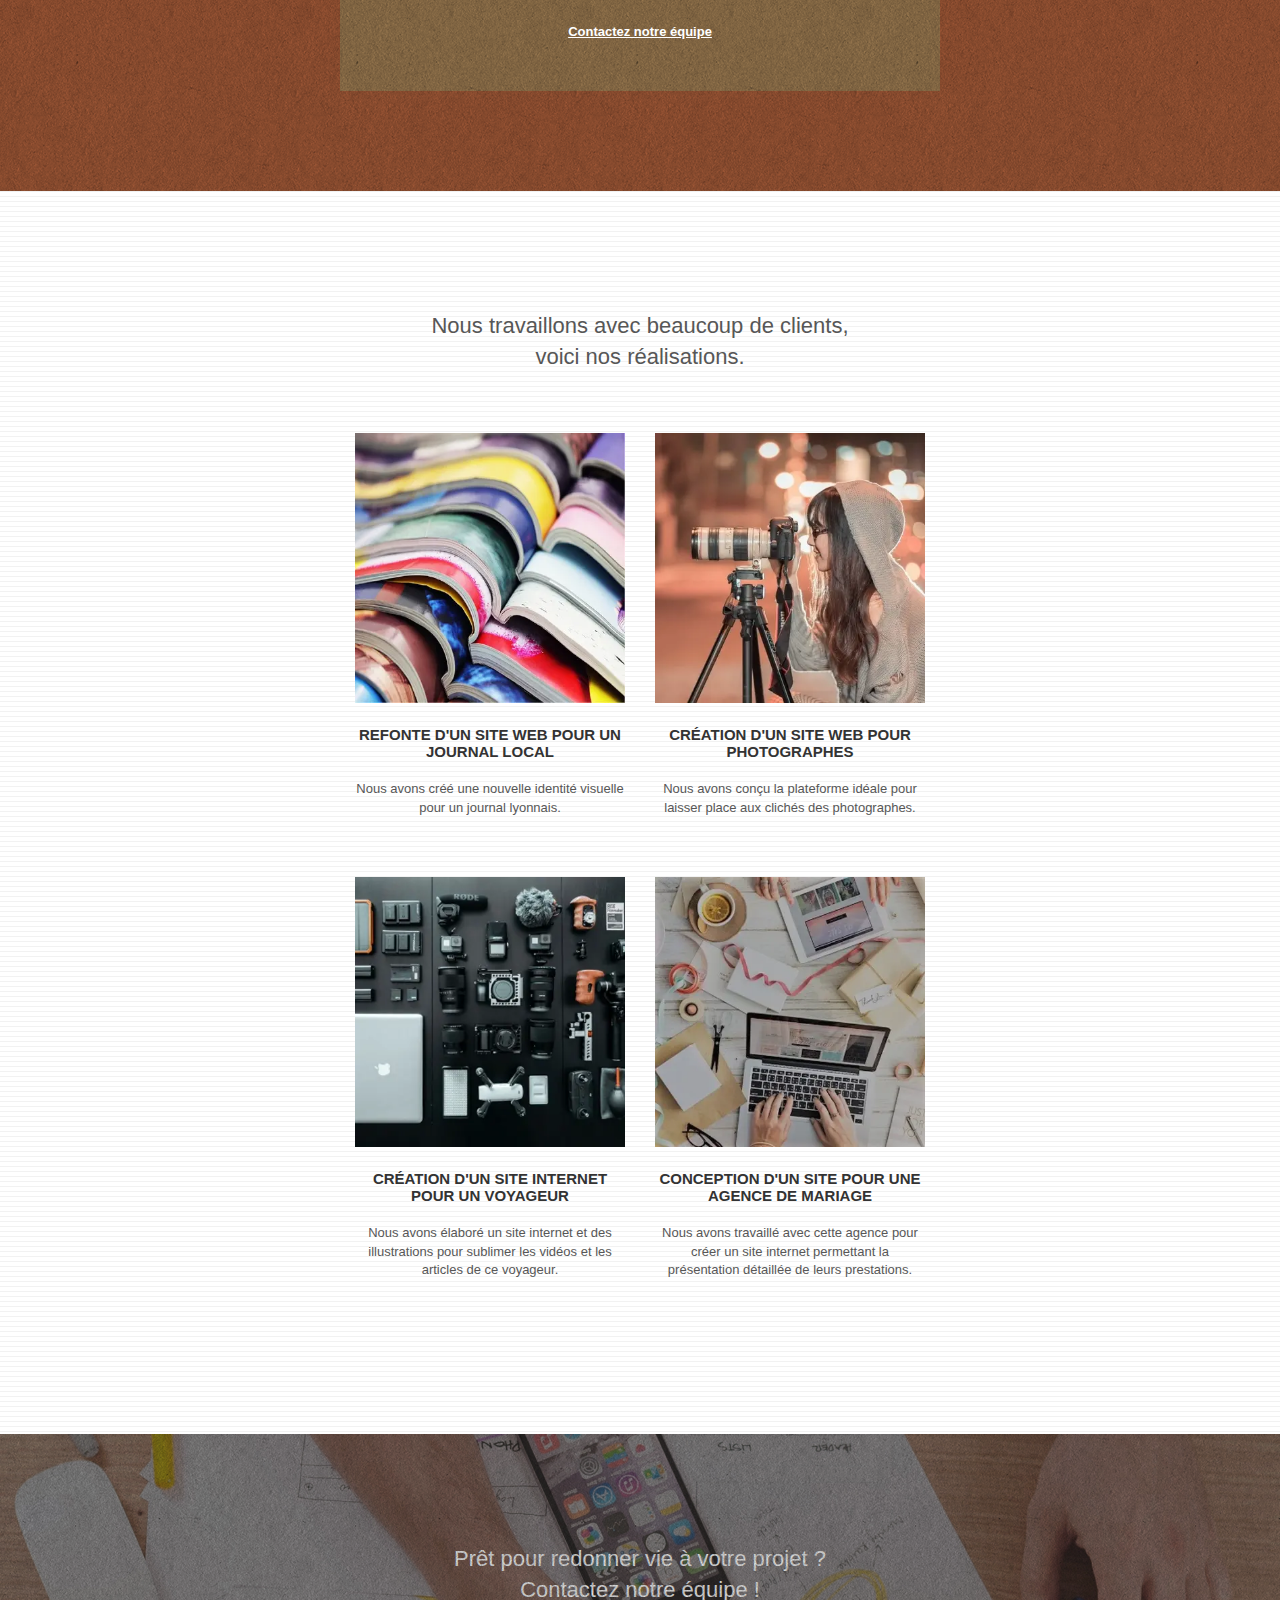
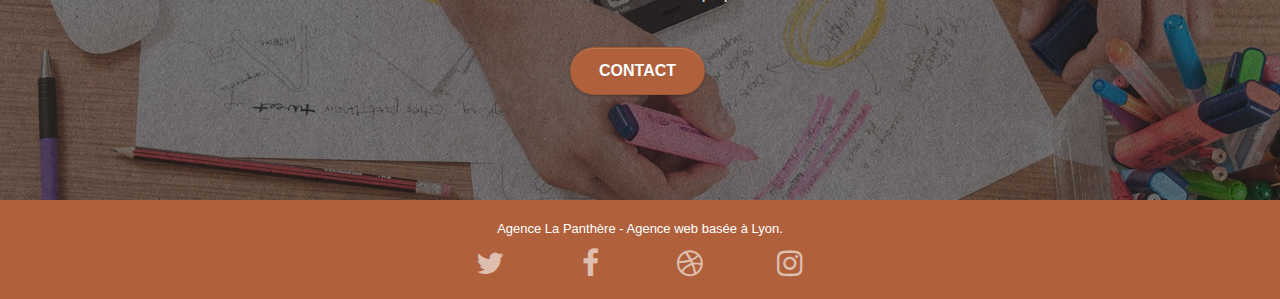
==== commit 48ec0fc6: "Update index.html" ====
--- a/index.html
+++ b/index.html
@@ -15,8 +15,8 @@
     <script src="./js/blocs.js"></script>
     <script src="./js/jquery.touchSwipe.js" defer></script>
     <!-- Analytics -->
-    <!-- Analytics END -->
-  </head><body>
+    <!-- Analytics END -->undefined
+  </head>undefined<body>
     <!-- Principal conteneur -->
     <div class="page-container">
       <!-- bloc-0 -->
@@ -141,17 +141,14 @@
               <div class="row tight-width-whitespace portfolio-row">
                 <div class="col-sm-6">
                   <a href="#" data-lightbox="img/1.jpg" data-gallery-id="gallery-1" data-caption="Refonte d'un site web pour un journal local" data-frame="snapshot-lb">
-                    <img srcset="img/1web.webp 270w,
-									img/1mobile.webp 400w,
-									" src="img/1web.webp" alt="pile de catalogue" class="img-responsive portfolio-thumb" />
+                    <img srcset="img/1web.webp 270w, img/1mobile.webp 400w," src="img/1web.webp" alt="pile de catalogue" class="img-responsive portfolio-thumb" />
                   </a>
                   <h3 class="mg-md text-center"> Refonte d'un site web pour un journal local </h3>
                   <p class="text-center"> Nous avons créé une nouvelle identité visuelle pour un journal lyonnais. </p>
                 </div>
                 <div class="col-sm-6">
                   <a href="#" data-lightbox="img/2.jpg" data-gallery-id="gallery-1" data-caption="Création d'un site web pour photographes" data-frame="snapshot-lb">
-                    <img srcset="img/2web.webp 270w,
-												img/2mobile.webp 400w" src="img/2web.webp" class="img-responsive portfolio-thumb" alt="image d'une photographe" />
+                    <img srcset="img/2web.webp 270w, img/2mobile.webp 400w" src="img/2web.webp" class="img-responsive portfolio-thumb" alt="image d'une photographe" />
                   </a>
                   <h3 class="mg-md text-center"> Création d'un site web pour photographes </h3>
                   <p class="text-center"> Nous avons conçu la plateforme idéale pour laisser place aux clichés des photographes. </p>
@@ -160,16 +157,14 @@
               <div class="row tight-width-whitespace portfolio-row">
                 <div class="col-sm-6">
                   <a href="#" data-lightbox="img/3.webp" data-gallery-id="gallery-1" data-caption="Création d'un site internet pour un voyageur" data-frame="snapshot-lb">
-                    <img srcset="img/3web.webp 270w,
-												img/3mobile.webp 400w" src="img/3web.webp" class="img-responsive portfolio-thumb" alt="multitude d'appareil electronique" />
+                    <img srcset="img/3web.webp 270w, img/3mobile.webp 400w" src="img/3web.webp" class="img-responsive portfolio-thumb" alt="multitude d'appareil electronique" />
                   </a>
                   <h3 class="mg-md text-center"> Création d'un site internet pour un voyageur </h3>
                   <p class="text-center"> Nous avons élaboré un site internet et des illustrations pour sublimer les vidéos et les articles de ce voyageur. </p>
                 </div>
                 <div class="col-sm-6">
                   <a href="#" data-lightbox="img/4.webp" data-gallery-id="gallery-1" data-caption="Conception d'un site pour une agence de mariage" data-frame="snapshot-lb">
-                    <img srcset="img/4web.webp 270w,
-												img/4mobile.webp 400w" src="img/4web.webp" class="img-responsive portfolio-thumb" alt="personne qui travaille sur un ordinateur" />
+                    <img srcset="img/4web.webp 270w, img/4mobile.webp 400w" src="img/4web.webp" class="img-responsive portfolio-thumb" alt="personne qui travaille sur un ordinateur" />
                   </a>
                   <h3 class="mg-md text-center"> Conception d'un site pour une agence de mariage </h3>
                   <p class="text-center"> Nous avons travaillé avec cette agence pour créer un site internet permettant la présentation détaillée de leurs prestations. </p>
--- a/style.css
+++ b/style.css
@@ -1 +1 @@
-.d-bloc .navbar-toggle .icon-bar,body{background:#fff}.bloc .container,.row.row-no-gutters>[class*=" col-"],.row.row-no-gutters>[class^=col-]{padding-right:0;padding-left:0}.nav-center .navbar-brand img,body{margin:0}.nav-invert .navbar .nav,.nav>li{float:left}a,button{outline:0!important}.scrollToTop,a,button{transition:.3s ease-in-out}body{padding:0;overflow-x:hidden;-webkit-font-smoothing:antialiased;-moz-osx-font-smoothing:grayscale}.center-block{width:100px;height:100px}a:hover{text-decoration:none;cursor:pointer}#page-loading-blocs-notifaction{position:fixed;top:0;bottom:0;width:100%;z-index:100000;background:url("img/pageload-spinner.gif") center center no-repeat #fff}.bloc{width:100%;clear:both;background:50% 50%/cover no-repeat;padding:0 50px;-webkit-background-size:cover;-moz-background-size:cover;-o-background-size:cover;position:relative}.bloc-lg{padding:100px 50px}.bloc-md{padding:50px}.bloc-sm{padding:20px 50px}.bg-b-edge,.bg-bl-edge,.bg-br-edge,.bg-center,.bg-l-edge,.bg-r-edge,.bg-repeat,.bg-t-edge,.bg-tl-edge,.bg-tr-edge{-webkit-background-size:auto!important;-moz-background-size:auto!important;-o-background-size:auto!important;background-size:auto!important}.bg-repeat,.nav>li a:focus,.nav>li a:hover{background:0 0}.bg-t-edge{background:top no-repeat}.bloc-bg-texture::before{content:"";background-size:2px 2px;position:absolute;top:0;bottom:0;left:0;right:0}.texture-paper::before{background:url("img/texture-paper.png") 0 0/280px 280px}.nav>li>.dropdown a,.navbar-toggle:hover{background:0 0!important}.b-parallax{background-attachment:fixed}.d-bloc{color:rgba(255,255,255,.7)}.d-bloc button:hover{color:rgba(255,255,255,.9)}.d-bloc .icon-round,.d-bloc .icon-rounded,.d-bloc .icon-semi-rounded-a,.d-bloc .icon-semi-rounded-b,.d-bloc .icon-square{border-color:rgba(255,255,255,.9)}.d-bloc .divider-h span{border-color:rgba(255,255,255,.2)}.d-bloc .a-btn,.d-bloc .navbar a,.d-bloc .navbar-brand,.d-bloc a .icon-lg,.d-bloc a .icon-md,.d-bloc a .icon-sm,.d-bloc a .icon-xl,.d-bloc h1 a,.d-bloc h2 a,.d-bloc h3 a,.d-bloc h4 a,.d-bloc h5 a,.d-bloc h6 a,.d-bloc p a{color:rgba(255,255,255,.6)}.d-bloc .a-btn:hover,.d-bloc .navbar a:hover,.d-bloc .navbar-brand:hover,.d-bloc a:hover .icon-lg,.d-bloc a:hover .icon-md,.d-bloc a:hover .icon-sm,.d-bloc a:hover .icon-xl,.d-bloc h1 a:hover,.d-bloc h2 a:hover,.d-bloc h3 a:hover,.d-bloc h4 a:hover,.d-bloc h5 a:hover,.d-bloc h6 a:hover,.d-bloc p a:hover{color:#fff}.d-bloc .btn-wire,.d-bloc .btn-wire:hover{color:#fff;border-color:#fff}.d-bloc .panel icon,.l-bloc .icon-round,.l-bloc .icon-rounded,.l-bloc .icon-semi-rounded-a,.l-bloc .icon-semi-rounded-b,.l-bloc .icon-square{border-color:rgba(0,0,0,.7)}.d-bloc .panel,.l-bloc{color:rgba(0,0,0,.5)}.d-bloc .panel button:hover,.l-bloc button:hover{color:rgba(0,0,0,.7)}.d-bloc .panel .divider-h span,.l-bloc .divider-h span{border-color:rgba(0,0,0,.1)}.d-bloc .panel .a-btn,.l-bloc .a-btn,.l-bloc .navbar a,.l-bloc .navbar-brand,.l-bloc .navbar-toggle .icon-bar,.l-bloc a .icon-lg,.l-bloc a .icon-md,.l-bloc a .icon-sm,.l-bloc a .icon-xl,.l-bloc h1 a,.l-bloc h2 a,.l-bloc h3 a,.l-bloc h4 a,.l-bloc h5 a,.l-bloc h6 a,.l-bloc p a{color:rgba(0,0,0,.6)}.d-bloc .panel .a-btn:hover,.l-bloc .a-btn:hover,.l-bloc .navbar a:hover,.l-bloc .navbar-brand:hover,.l-bloc a:hover .icon-lg,.l-bloc a:hover .icon-md,.l-bloc a:hover .icon-sm,.l-bloc a:hover .icon-xl,.l-bloc h1 a:hover,.l-bloc h2 a:hover,.l-bloc h3 a:hover,.l-bloc h4 a:hover,.l-bloc h5 a:hover,.l-bloc h6 a:hover,.l-bloc p a:hover{color:#000}.d-bloc .panel .btn-wire,.d-bloc .panel .btn-wire:hover,.l-bloc .btn-wire,.l-bloc .btn-wire:hover{color:rgba(0,0,0,.7);border-color:rgba(0,0,0,.3)}.voffset{margin-top:30px}.voffset-lg{margin-top:80px}.row-no-gutters{margin-right:0;margin-left:0}#bloc-1-hero h1{font-size:32px}.navbar{margin-bottom:0;z-index:1}.navbar-brand{height:auto;padding:3px 15px;font-size:25px;font-weight:600;line-height:44px}.navbar-brand img{max-height:200px;margin:0 5px 0 0;display:inline}.navbar-brand img[src$=svg]{min-width:100px}.navbar .nav{padding-top:2px;margin-right:-16px;float:right;z-index:1}.nav>li{margin-top:4px;font-size:16px}.navbar-nav .open .dropdown-menu>li>a{text-align:inherit}.navbar-toggle{margin:10px 10px 0 0;border:0}.mg-lg,.mg-md{margin-top:10px}.navbar-toggle .icon-bar{background-color:rgba(0,0,0,.5);width:26px}.nav-invert .navbar-brand,.nav-invert .navbar-header{float:right;position:relative;z-index:2}@media (min-width:768px){.site-navigation{position:absolute;top:50%;right:20px;transform:translate(0,-50%);-webkit-transform:translateY(-50%)}.nav>li .dropdown-menu a,.nav>li .dropdown-menu a:hover{color:#484848}.nav-invert .site-navigation{left:0;right:0}.nav-center{text-align:center}.nav-center .navbar-header{width:100%}.nav-center .nav>li,.nav-center .navbar-brand,.nav-center .navbar-header{float:none;display:inline-block}.nav-center .site-navigation{position:relative;width:100%;right:0;margin-right:0;margin-top:20px}.nav-center.mini-nav .navbar-toggle{float:none;margin:10px auto 0}}.nav>li>.dropdown a{display:block;padding:14px 15px}nav .caret{margin:0 5px}.dropdown-menu .dropdown-menu{top:-8px;left:100%}.dropdown-menu .dropmenu-flow-right{top:100%;left:0;margin-left:-1px;border-top-left-radius:0;border-top-right-radius:0}.dropdown-menu .dropdown span{border:4px solid #000;border-top-color:transparent;border-right-color:transparent;border-bottom-color:transparent;margin:6px -5px 0 0!important;float:right}.mg-md{margin-bottom:20px}.mg-lg{margin-bottom:40px}.btn{margin:0 5px 5px 0}.btn.pull-right{margin:0 0 5px 5px}.btn-d,.btn-d:focus,.btn-d:hover{color:#fff;background:rgba(0,0,0,.3)}.close-lightbox,.lightbox-caption,.next-lightbox,.prev-lightbox{background:rgba(0,0,0,.5);position:absolute}.btn-rd{border-radius:40px}.btn-clean{border:1px solid rgba(0,0,0,.08);border-bottom-color:rgba(0,0,0,.1);text-shadow:0 1px 0 rgba(0,0,1,.1);box-shadow:0 1px 3px rgba(0,0,1,.25),inset 0 1px 0 0 rgba(255,255,255,.15)}.icon-md{font-size:30px!important}.icon-lg{font-size:60px!important}.sm-shadow{text-shadow:0 1px 2px rgba(0,0,0,.3)}.panel-sq,.panel-sq .panel-footer,.panel-sq .panel-heading{border-radius:0}.panel-rd{border-radius:30px}.panel-rd .panel-heading{border-radius:29px 29px 0 0}.panel-rd .panel-footer{border-radius:0 0 29px 29px}.form-control{border-color:rgba(0,0,0,.1);box-shadow:none}.scrollToTop{width:40px;height:40px;position:fixed;bottom:20px;right:20px;opacity:0;z-index:500}.scrollToTop span{margin-top:6px}.showScrollTop{font-size:14px;opacity:1}a[data-lightbox]{position:relative;display:block;text-align:center}a[data-lightbox]:hover::before{content:"+";font-family:HelveticaNeue-Light,"Helvetica Neue Light","Helvetica Neue",Helvetica,Arial;font-size:32px;width:50px;height:50px;margin-left:-25px;border-radius:50%;background:rgba(0,0,0,.6);color:#fff;font-weight:100;z-index:1;position:absolute;top:50%;transform:translateY(-50%);-webkit-transform:translateY(-50%)}a[data-lightbox]:hover img{opacity:.6;-webkit-animation-fill-mode:none;animation-fill-mode:none}#lightbox-modal{display:flex;align-items:center}#lightbox-modal .modal-dialog{width:90%;max-width:900px;margin:0 auto}#lightbox-modal .modal-dialog img{max-height:90vh;margin:0 auto}.lightbox-caption{padding:20px;color:#fff;left:15px;right:15px;bottom:5px}.close-lightbox{color:#fff;font-size:30px;top:20px;right:20px;z-index:20;border:none;line-height:30px;padding:0 9px 5px;opacity:.3}.close-lightbox:hover,.next-lightbox:hover,.prev-lightbox:hover{opacity:1;color:#fff}.next-lightbox,.prev-lightbox{font-size:20px;color:rgba(255,255,255,.9);transition:.2s ease-in-out;top:45%;z-index:1;opacity:.4}.next-lightbox{padding:6px 8px 1px 13px;right:25px}.prev-lightbox{padding:6px 13px 1px 10px;left:25px}.snapshot-lb .modal-body{padding-bottom:45px}.snapshot-lb .lightbox-caption{padding:0;color:rgba(0,0,0,.5);background:0 0}.btn,a,h1,h2,h3,h4,h5,h6,label,p{font-family:helvetica;font-weight:400;color:#575757!important}h1,h3,h4{color:#333!important}.btn-atomic-tangerine,.cta-hero,.ltc-white,.social,.tc-white,.white{color:#fff!important}.container{max-width:1000px}.hero-bloc-text{font-size:38px}.hero-bloc-text-sub{font-size:36px}.statement-bloc-text{line-height:26px;font-style:italic;font-size:20px;text-align:center;font-weight:lighter;max-width:520px;margin:auto}.cta-hero,h3{text-transform:uppercase;font-weight:700}p{font-size:13px}.tight-width-whitespace{max-width:600px;margin:auto}.h1{font-size:20px;font-family:"Open Sans"}.cta-hero{margin-top:22px;padding:12px 28px;font-size:16px}.social{max-width:400px;margin:auto}h2{font-size:22px;line-height:1.4em}h3{font-size:15px}.med-width-whitespace{max-width:800px;margin:auto;box-shadow:0 0 0 #000}.icons{margin-bottom:14px;margin-top:24px}.portfolio-thumb{margin-bottom:24px;width:100%;height:100%}.portfolio-row{margin-bottom:44px;margin-top:50px}.avatar{box-shadow:0 4px 9px rgba(0,0,0,.3)}.black-background{background-color:rgba(165,147,99,.7);padding:40px}.bold-link{font-weight:900;text-decoration:underline!important}.bgc-white{background-color:#fff}.bgc-dark-slate-blue{background-color:#364577}.bgc-atomic-tangerine{background-color:#b0613c}.btn-atomic-tangerine,.keywords{background:#b0613c}.btn-atomic-tangerine:hover{background:#c27956!important;color:#fff!important}.ltc-white:hover{color:#ccc!important}.ltc-atomic-tangerine{color:#f3976c!important}.ltc-atomic-tangerine:hover{color:#c27956!important}.icon-dark-slate-blue{color:#364577!important;border-color:#364577!important}.bg-dots-bg{background-image:url("img/dots-bg.png")}.bg-lines-h2-bg{background-image:url("img/lines-h2-bg.png")}.bg-banniere{background-image:url("img/agence-la-panthere.webp")}.bg-presentation{background-image:url("img/image-de-presentation.webp")}@media (max-width:1024px){.bloc{padding-left:20px;padding-right:20px}.bloc-tile-2.full-width-bloc .container,.bloc-tile-3.full-width-bloc .container,.bloc-tile-4.full-width-bloc .container,.bloc.full-width-bloc{padding-left:0;padding-right:0}}@media (max-width:992px) and (min-width:768px){.navbar .nav{max-width:80%}.nav-center.navbar .nav{max-width:100%}}@media only screen and (min-width:768px) and (max-width:1024px) and (orientation:landscape){.b-parallax{background-attachment:scroll}}@media only screen and (min-width:1024px) and (max-width:1366px) and (-webkit-min-device-pixel-ratio:1.5){.b-parallax{background-attachment:scroll}}@media (max-width:991px){.container{width:100%}.b-parallax{background-attachment:scroll}#hero-bloc,.page-container{overflow-x:hidden;position:relative}.bloc{padding-left:0;padding-right:0}.bloc-group,.bloc-group .bloc{display:block;width:100%}.bloc-fill-screen .fill-bloc-bottom-edge,.bloc-fill-screen .fill-bloc-top-edge{padding:0}}@media (max-width:400px){.bloc{padding-left:0;padding-right:0}}@media (max-width:767px){.page-container{overflow-x:hidden;position:relative}#disqus_thread,h1,h2,h3,h4,h5,h6,p{padding-left:10px!important;padding-right:10px!important}.b-parallax{background-attachment:scroll}.navbar .nav{padding-top:0;border-top:1px solid rgba(0,0,0,.2);float:none!important}.navbar.row{margin-left:0;margin-right:0}.site-navigation{position:inherit;transform:none;-webkit-transform:none;-ms-transform:none}.nav>li{margin-top:0;border-bottom:1px solid rgba(0,0,0,.1);background:rgba(0,0,0,.05);text-align:left;padding-left:15px;width:100%}.nav>li:hover{background:rgba(0,0,0,.08)}.dropdown .dropdown a .caret{float:none;margin:5px 0 0 10px!important;border:4px solid #000;border-bottom-color:transparent;border-right-color:transparent;border-left-color:transparent}#hero-bloc .navbar .nav{background:rgba(0,0,0,.8)}#hero-bloc .navbar .nav a{color:rgba(255,255,255,.6)}.hero{padding:50px 0}.hero-nav{left:-1px;right:-1px}.navbar-collapse{padding:0;overflow-x:hidden;-webkit-box-shadow:none;box-shadow:none}.navbar-brand img{max-height:40px;width:auto}.nav-invert .navbar-header{float:none;width:100%}.nav-invert .navbar-toggle{float:left;margin-left:10px}.bloc,.bloc-fill-screen .fill-bloc-bottom-edge,.bloc-fill-screen .fill-bloc-top-edge,.bloc-md,.bloc-sm,.bloc-tile-2 .container,.bloc-tile-3 .container,.bloc-tile-4 .container{padding-left:0;padding-right:0}.bloc-lg,.bloc-xl,.bloc-xxl{padding:40px 0}.a-block{padding:0 10px}.btn-dwn{display:none}.voffset{margin-top:5px}.voffset-md{margin-top:20px}.voffset-lg{margin-top:30px}form{padding:5px}.close-lightbox{display:inline-block}.blocsapp-device-iphone5{background-size:216px 425px;padding-top:60px;width:216px;height:425px}.blocsapp-device-iphone5 img{width:180px;height:320px}.bloc-mob-center-text{text-align:center}}
+.d-bloc .navbar-toggle .icon-bar,body{background:#fff}.bloc .container,.row.row-no-gutters>[class*=" col-"],.row.row-no-gutters>[class^=col-]{padding-right:0;padding-left:0}.nav-center .navbar-brand img,body{margin:0}.nav-invert .navbar .nav,.nav>li{float:left}a,button{outline:0!important}.scrollToTop,a,button{transition:.3s ease-in-out}body{padding:0;overflow-x:hidden;-webkit-font-smoothing:antialiased;-moz-osx-font-smoothing:grayscale}.imagelogo{height:40px;width:100%}.center-block{width:100px;height:100px}a:hover{text-decoration:none;cursor:pointer}#page-loading-blocs-notifaction{position:fixed;top:0;bottom:0;width:100%;z-index:100000;background:url("img/pageload-spinner.gif") center center no-repeat #fff}.bloc{width:100%;clear:both;background:50% 50%/cover no-repeat;padding:0 50px;-webkit-background-size:cover;-moz-background-size:cover;-o-background-size:cover;position:relative}.bloc-lg{padding:100px 50px}.bloc-md{padding:50px}.bloc-sm{padding:20px 50px}.bg-b-edge,.bg-bl-edge,.bg-br-edge,.bg-center,.bg-l-edge,.bg-r-edge,.bg-repeat,.bg-t-edge,.bg-tl-edge,.bg-tr-edge{-webkit-background-size:auto!important;-moz-background-size:auto!important;-o-background-size:auto!important;background-size:auto!important}.bg-repeat,.nav>li a:focus,.nav>li a:hover{background:0 0}.bg-t-edge{background:top no-repeat}.bloc-bg-texture::before{content:"";background-size:2px 2px;position:absolute;top:0;bottom:0;left:0;right:0}.texture-paper::before{background:url("img/texture-paper.webp") 0 0/280px 280px}.nav>li>.dropdown a,.navbar-toggle:hover{background:0 0!important}.b-parallax{background-attachment:fixed}.d-bloc{color:rgba(255,255,255,.7)}.d-bloc button:hover{color:rgba(255,255,255,.9)}.d-bloc .icon-round,.d-bloc .icon-rounded,.d-bloc .icon-semi-rounded-a,.d-bloc .icon-semi-rounded-b,.d-bloc .icon-square{border-color:rgba(255,255,255,.9)}.d-bloc .divider-h span{border-color:rgba(255,255,255,.2)}.d-bloc .a-btn,.d-bloc .navbar a,.d-bloc .navbar-brand,.d-bloc a .icon-lg,.d-bloc a .icon-md,.d-bloc a .icon-sm,.d-bloc a .icon-xl,.d-bloc h1 a,.d-bloc h2 a,.d-bloc h3 a,.d-bloc h4 a,.d-bloc h5 a,.d-bloc h6 a,.d-bloc p a{color:rgba(255,255,255,.6)}.d-bloc .a-btn:hover,.d-bloc .navbar a:hover,.d-bloc .navbar-brand:hover,.d-bloc a:hover .icon-lg,.d-bloc a:hover .icon-md,.d-bloc a:hover .icon-sm,.d-bloc a:hover .icon-xl,.d-bloc h1 a:hover,.d-bloc h2 a:hover,.d-bloc h3 a:hover,.d-bloc h4 a:hover,.d-bloc h5 a:hover,.d-bloc h6 a:hover,.d-bloc p a:hover{color:#fff}.d-bloc .btn-wire,.d-bloc .btn-wire:hover{color:#fff;border-color:#fff}.d-bloc .panel icon,.l-bloc .icon-round,.l-bloc .icon-rounded,.l-bloc .icon-semi-rounded-a,.l-bloc .icon-semi-rounded-b,.l-bloc .icon-square{border-color:rgba(0,0,0,.7)}.d-bloc .panel,.l-bloc{color:rgba(0,0,0,.5)}.d-bloc .panel button:hover,.l-bloc button:hover{color:rgba(0,0,0,.7)}.d-bloc .panel .divider-h span,.l-bloc .divider-h span{border-color:rgba(0,0,0,.1)}.d-bloc .panel .a-btn,.l-bloc .a-btn,.l-bloc .navbar a,.l-bloc .navbar-brand,.l-bloc .navbar-toggle .icon-bar,.l-bloc a .icon-lg,.l-bloc a .icon-md,.l-bloc a .icon-sm,.l-bloc a .icon-xl,.l-bloc h1 a,.l-bloc h2 a,.l-bloc h3 a,.l-bloc h4 a,.l-bloc h5 a,.l-bloc h6 a,.l-bloc p a{color:rgba(0,0,0,.6)}.d-bloc .panel .a-btn:hover,.l-bloc .a-btn:hover,.l-bloc .navbar a:hover,.l-bloc .navbar-brand:hover,.l-bloc a:hover .icon-lg,.l-bloc a:hover .icon-md,.l-bloc a:hover .icon-sm,.l-bloc a:hover .icon-xl,.l-bloc h1 a:hover,.l-bloc h2 a:hover,.l-bloc h3 a:hover,.l-bloc h4 a:hover,.l-bloc h5 a:hover,.l-bloc h6 a:hover,.l-bloc p a:hover{color:#000}.d-bloc .panel .btn-wire,.d-bloc .panel .btn-wire:hover,.l-bloc .btn-wire,.l-bloc .btn-wire:hover{color:rgba(0,0,0,.7);border-color:rgba(0,0,0,.3)}.voffset{margin-top:30px}.voffset-lg{margin-top:80px}.row-no-gutters{margin-right:0;margin-left:0}#bloc-1-hero h1{font-size:32px}.navbar{margin-bottom:0;z-index:1}.navbar-brand{height:auto;padding:3px 15px;font-size:25px;font-weight:600;line-height:44px}.navbar-brand img{max-height:200px;margin:0 5px 0 0;display:inline}.navbar-brand img[src$=svg]{min-width:100px}.navbar .nav{padding-top:2px;margin-right:-16px;float:right;z-index:1}.nav>li{margin-top:4px;font-size:16px}.navbar-nav .open .dropdown-menu>li>a{text-align:inherit}.navbar-toggle{margin:10px 10px 0 0;border:0}.mg-lg,.mg-md{margin-top:10px}.navbar-toggle .icon-bar{background-color:rgba(0,0,0,.5);width:26px}.nav-invert .navbar-brand,.nav-invert .navbar-header{float:right;position:relative;z-index:2}@media (min-width:768px){.site-navigation{position:absolute;top:50%;right:20px;transform:translate(0,-50%);-webkit-transform:translateY(-50%)}.nav>li .dropdown-menu a,.nav>li .dropdown-menu a:hover{color:#484848}.nav-invert .site-navigation{left:0;right:0}.nav-center{text-align:center}.nav-center .navbar-header{width:100%}.nav-center .nav>li,.nav-center .navbar-brand,.nav-center .navbar-header{float:none;display:inline-block}.nav-center .site-navigation{position:relative;width:100%;right:0;margin-right:0;margin-top:20px}.nav-center.mini-nav .navbar-toggle{float:none;margin:10px auto 0}}.nav>li>.dropdown a{display:block;padding:14px 15px}nav .caret{margin:0 5px}.dropdown-menu .dropdown-menu{top:-8px;left:100%}.dropdown-menu .dropmenu-flow-right{top:100%;left:0;margin-left:-1px;border-top-left-radius:0;border-top-right-radius:0}.dropdown-menu .dropdown span{border:4px solid #000;border-top-color:transparent;border-right-color:transparent;border-bottom-color:transparent;margin:6px -5px 0 0!important;float:right}.mg-md{margin-bottom:20px}.mg-lg{margin-bottom:40px}.btn{margin:0 5px 5px 0}.btn.pull-right{margin:0 0 5px 5px}.btn-d,.btn-d:focus,.btn-d:hover{color:#fff;background:rgba(0,0,0,.3)}.close-lightbox,.lightbox-caption,.next-lightbox,.prev-lightbox{background:rgba(0,0,0,.5);position:absolute}.btn-rd{border-radius:40px}.btn-clean{border:1px solid rgba(0,0,0,.08);border-bottom-color:rgba(0,0,0,.1);text-shadow:0 1px 0 rgba(0,0,1,.1);box-shadow:0 1px 3px rgba(0,0,1,.25),inset 0 1px 0 0 rgba(255,255,255,.15)}.icon-md{font-size:30px!important}.icon-lg{font-size:60px!important}.sm-shadow{text-shadow:0 1px 2px rgba(0,0,0,.3)}.panel-sq,.panel-sq .panel-footer,.panel-sq .panel-heading{border-radius:0}.panel-rd{border-radius:30px}.panel-rd .panel-heading{border-radius:29px 29px 0 0}.panel-rd .panel-footer{border-radius:0 0 29px 29px}.form-control{border-color:rgba(0,0,0,.1);box-shadow:none}.scrollToTop{width:40px;height:40px;position:fixed;bottom:20px;right:20px;opacity:0;z-index:500}.scrollToTop span{margin-top:6px}.showScrollTop{font-size:14px;opacity:1}a[data-lightbox]{position:relative;display:block;text-align:center}a[data-lightbox]:hover::before{content:"+";font-family:HelveticaNeue-Light,"Helvetica Neue Light","Helvetica Neue",Helvetica,Arial;font-size:32px;width:50px;height:50px;margin-left:-25px;border-radius:50%;background:rgba(0,0,0,.6);color:#fff;font-weight:100;z-index:1;position:absolute;top:50%;transform:translateY(-50%);-webkit-transform:translateY(-50%)}a[data-lightbox]:hover img{opacity:.6;-webkit-animation-fill-mode:none;animation-fill-mode:none}#lightbox-modal{display:flex;align-items:center}#lightbox-modal .modal-dialog{width:90%;max-width:900px;margin:0 auto}#lightbox-modal .modal-dialog img{max-height:90vh;margin:0 auto}.lightbox-caption{padding:20px;color:#fff;left:15px;right:15px;bottom:5px}.close-lightbox{color:#fff;font-size:30px;top:20px;right:20px;z-index:20;border:none;line-height:30px;padding:0 9px 5px;opacity:.3}.close-lightbox:hover,.next-lightbox:hover,.prev-lightbox:hover{opacity:1;color:#fff}.next-lightbox,.prev-lightbox{font-size:20px;color:rgba(255,255,255,.9);transition:.2s ease-in-out;top:45%;z-index:1;opacity:.4}.next-lightbox{padding:6px 8px 1px 13px;right:25px}.prev-lightbox{padding:6px 13px 1px 10px;left:25px}.snapshot-lb .modal-body{padding-bottom:45px}.snapshot-lb .lightbox-caption{padding:0;color:rgba(0,0,0,.5);background:0 0}.btn,a,h1,h2,h3,h4,h5,h6,label,p{font-family:helvetica;font-weight:400;color:#575757!important}h1,h3,h4{color:#333!important}.btn-atomic-tangerine,.cta-hero,.ltc-white,.social,.tc-white,.white{color:#fff!important}.container{max-width:1000px}.hero-bloc-text{font-size:38px}.hero-bloc-text-sub{font-size:36px}.statement-bloc-text{line-height:26px;font-style:italic;font-size:20px;text-align:center;font-weight:lighter;max-width:520px;margin:auto}.cta-hero,h3{text-transform:uppercase;font-weight:700}p{font-size:13px}.tight-width-whitespace{max-width:600px;margin:auto}.h1{font-size:20px;font-family:"Open Sans"}.cta-hero{margin-top:22px;padding:12px 28px;font-size:16px}.social{max-width:400px;margin:auto}h2{font-size:22px;line-height:1.4em}h3{font-size:15px}.med-width-whitespace{max-width:800px;margin:auto;box-shadow:0 0 0 #000}.icons{margin-bottom:14px;margin-top:24px}.portfolio-thumb{margin-bottom:24px;width:100%;height:100%}.portfolio-row{margin-bottom:44px;margin-top:50px}.avatar{box-shadow:0 4px 9px rgba(0,0,0,.3)}.black-background{background-color:rgba(165,147,99,.7);padding:40px}.bold-link{font-weight:900;text-decoration:underline!important}.bgc-white{background-color:#fff}.bgc-dark-slate-blue{background-color:#364577}.bgc-atomic-tangerine{background-color:#b0613c}.btn-atomic-tangerine,.keywords{background:#b0613c}.btn-atomic-tangerine:hover{background:#c27956!important;color:#fff!important}.ltc-white:hover{color:#ccc!important}.ltc-atomic-tangerine{color:#f3976c!important}.ltc-atomic-tangerine:hover{color:#c27956!important}.icon-dark-slate-blue{color:#364577!important;border-color:#364577!important}.bg-dots-bg{background-image:url("img/dots-bg.png")}.bg-lines-h2-bg{background-image:url("img/lines-h2-bg.png")}.bg-banniere{background-image:url("img/agence-la-panthere.webp")}.bg-presentation{background-image:url("img/image-de-presentation.webp")}@media (max-width:1024px){.bloc{padding-left:20px;padding-right:20px}.bloc-tile-2.full-width-bloc .container,.bloc-tile-3.full-width-bloc .container,.bloc-tile-4.full-width-bloc .container,.bloc.full-width-bloc{padding-left:0;padding-right:0}}@media (max-width:992px) and (min-width:768px){.navbar .nav{max-width:80%}.nav-center.navbar .nav{max-width:100%}}@media only screen and (min-width:768px) and (max-width:1024px) and (orientation:landscape){.b-parallax{background-attachment:scroll}}@media only screen and (min-width:1024px) and (max-width:1366px) and (-webkit-min-device-pixel-ratio:1.5){.b-parallax{background-attachment:scroll}}@media (max-width:991px){.container{width:100%}.b-parallax{background-attachment:scroll}#hero-bloc,.page-container{overflow-x:hidden;position:relative}.bloc{padding-left:0;padding-right:0}.bloc-group,.bloc-group .bloc{display:block;width:100%}.bloc-fill-screen .fill-bloc-bottom-edge,.bloc-fill-screen .fill-bloc-top-edge{padding:0}}@media (max-width:400px){.bloc{padding-left:0;padding-right:0}}@media (max-width:767px){.imagelogo{height:40px;width:100%}.page-container{overflow-x:hidden;position:relative}#disqus_thread,h1,h2,h3,h4,h5,h6,p{padding-left:10px!important;padding-right:10px!important}.b-parallax{background-attachment:scroll}.navbar .nav{padding-top:0;border-top:1px solid rgba(0,0,0,.2);float:none!important}.navbar.row{margin-left:0;margin-right:0}.site-navigation{position:inherit;transform:none;-webkit-transform:none;-ms-transform:none}.nav>li{margin-top:0;border-bottom:1px solid rgba(0,0,0,.1);background:rgba(0,0,0,.05);text-align:left;padding-left:15px;width:100%}.nav>li:hover{background:rgba(0,0,0,.08)}.dropdown .dropdown a .caret{float:none;margin:5px 0 0 10px!important;border:4px solid #000;border-bottom-color:transparent;border-right-color:transparent;border-left-color:transparent}#hero-bloc .navbar .nav{background:rgba(0,0,0,.8)}#hero-bloc .navbar .nav a{color:rgba(255,255,255,.6)}.hero{padding:50px 0}.hero-nav{left:-1px;right:-1px}.navbar-collapse{padding:0;overflow-x:hidden;-webkit-box-shadow:none;box-shadow:none}.navbar-brand img{max-height:40px;width:auto}.nav-invert .navbar-header{float:none;width:100%}.nav-invert .navbar-toggle{float:left;margin-left:10px}.bloc,.bloc-fill-screen .fill-bloc-bottom-edge,.bloc-fill-screen .fill-bloc-top-edge,.bloc-md,.bloc-sm,.bloc-tile-2 .container,.bloc-tile-3 .container,.bloc-tile-4 .container{padding-left:0;padding-right:0}.bloc-lg,.bloc-xl,.bloc-xxl{padding:40px 0}.a-block{padding:0 10px}.b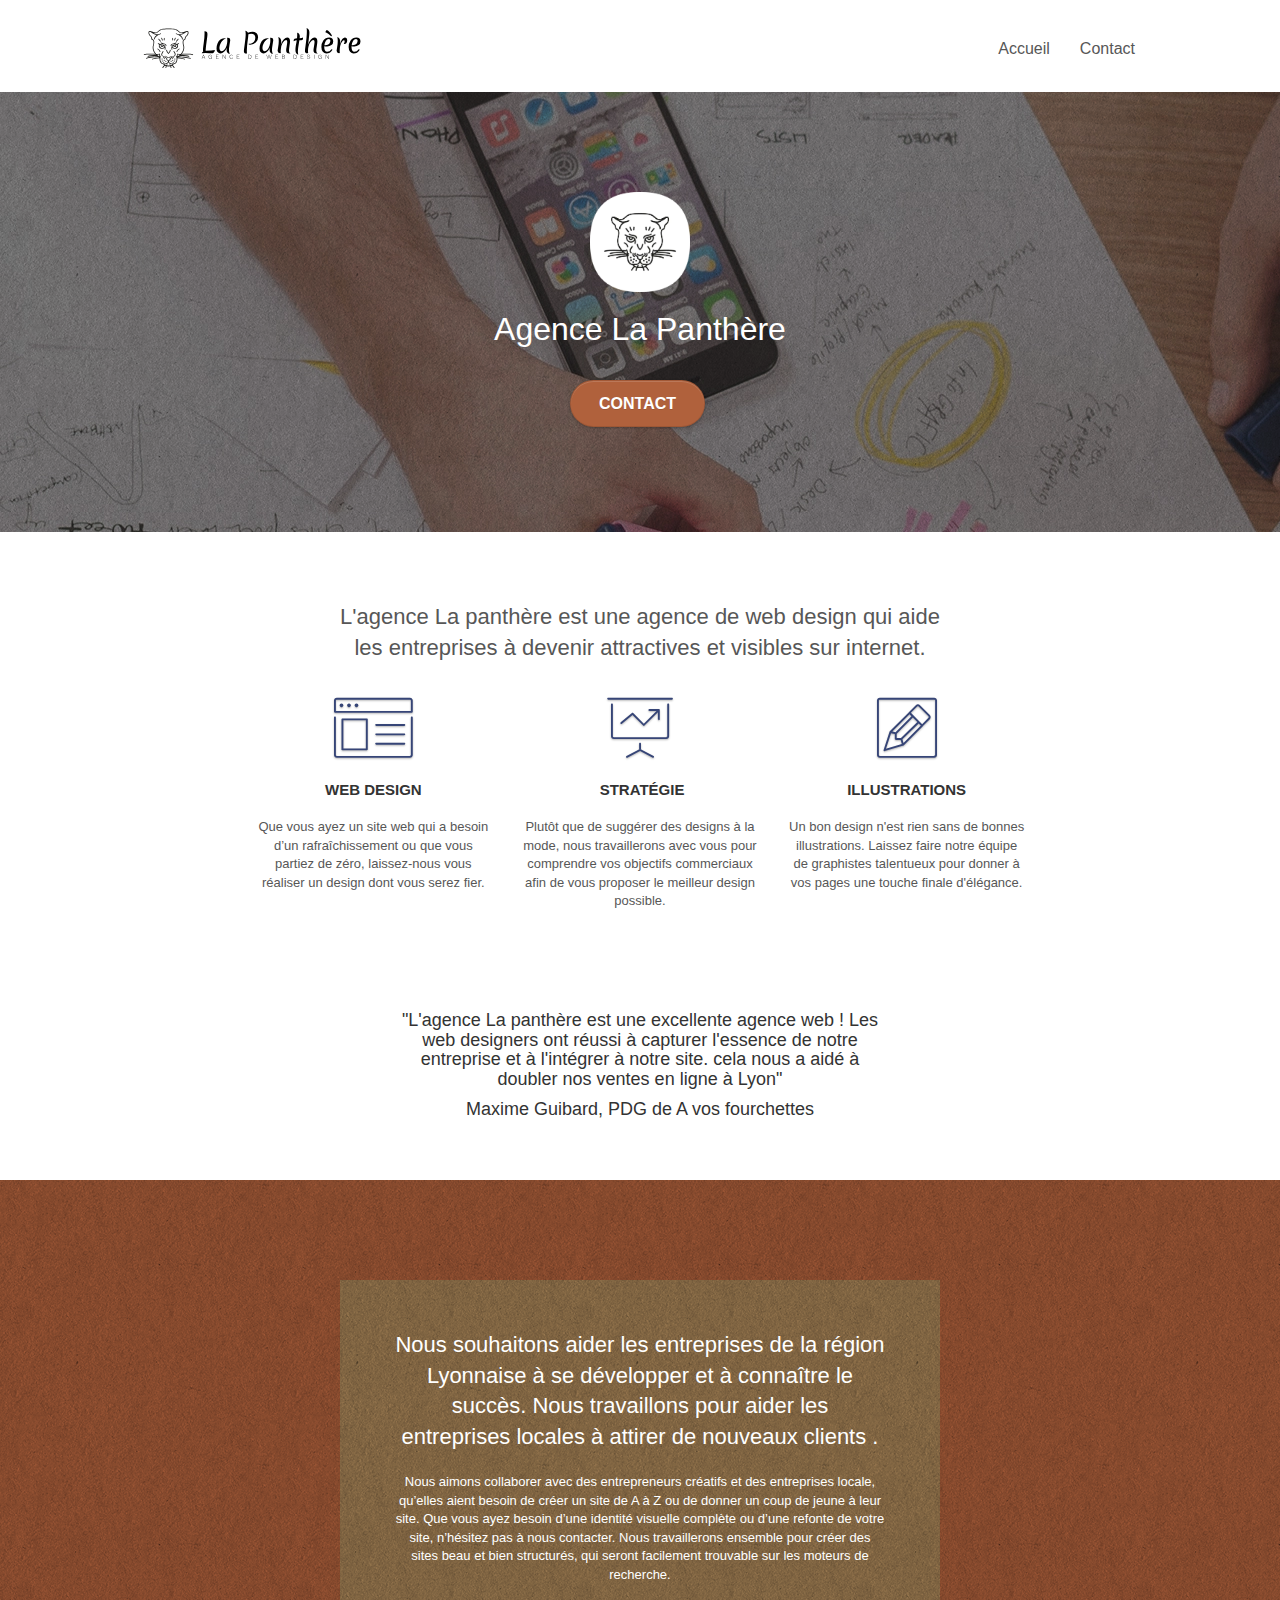
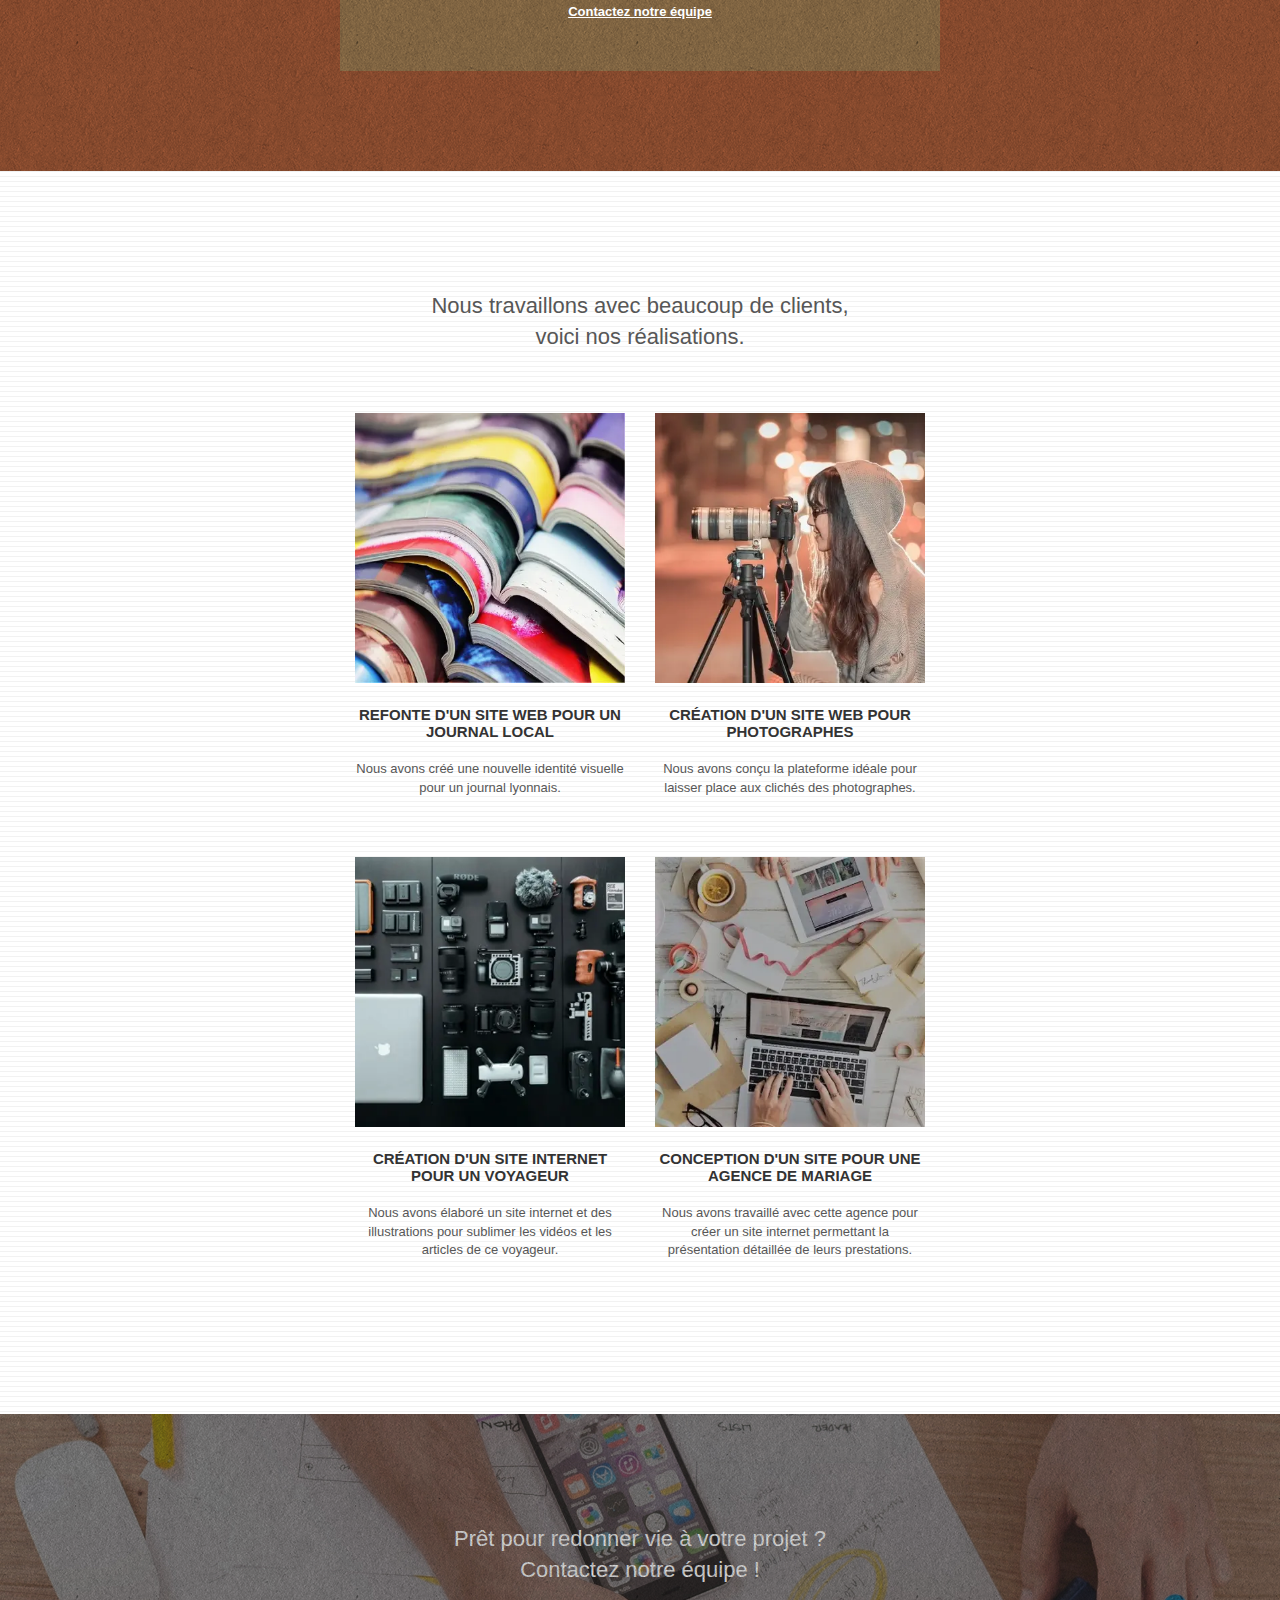
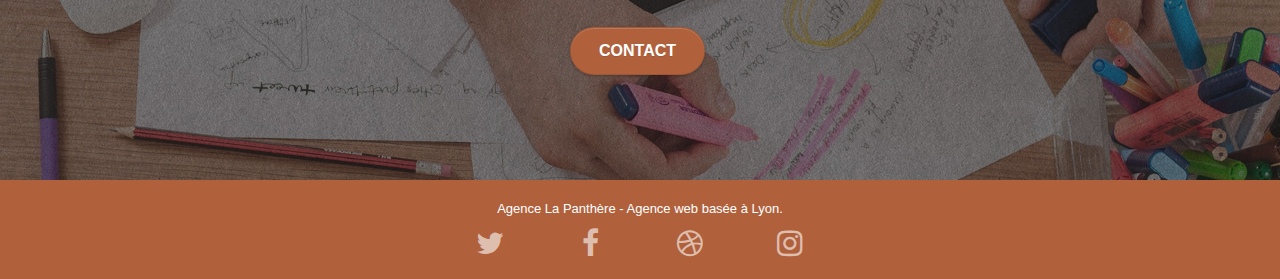
==== commit 7b30b0b2: "Update index.html" ====
--- a/index.html
+++ b/index.html
@@ -15,8 +15,9 @@
     <script src="./js/blocs.js"></script>
     <script src="./js/jquery.touchSwipe.js" defer></script>
     <!-- Analytics -->
-    <!-- Analytics END -->undefined
-  </head>undefined<body>
+    <!-- Analytics END -->
+  </head>
+  <body>
     <!-- Principal conteneur -->
     <div class="page-container">
       <!-- bloc-0 -->
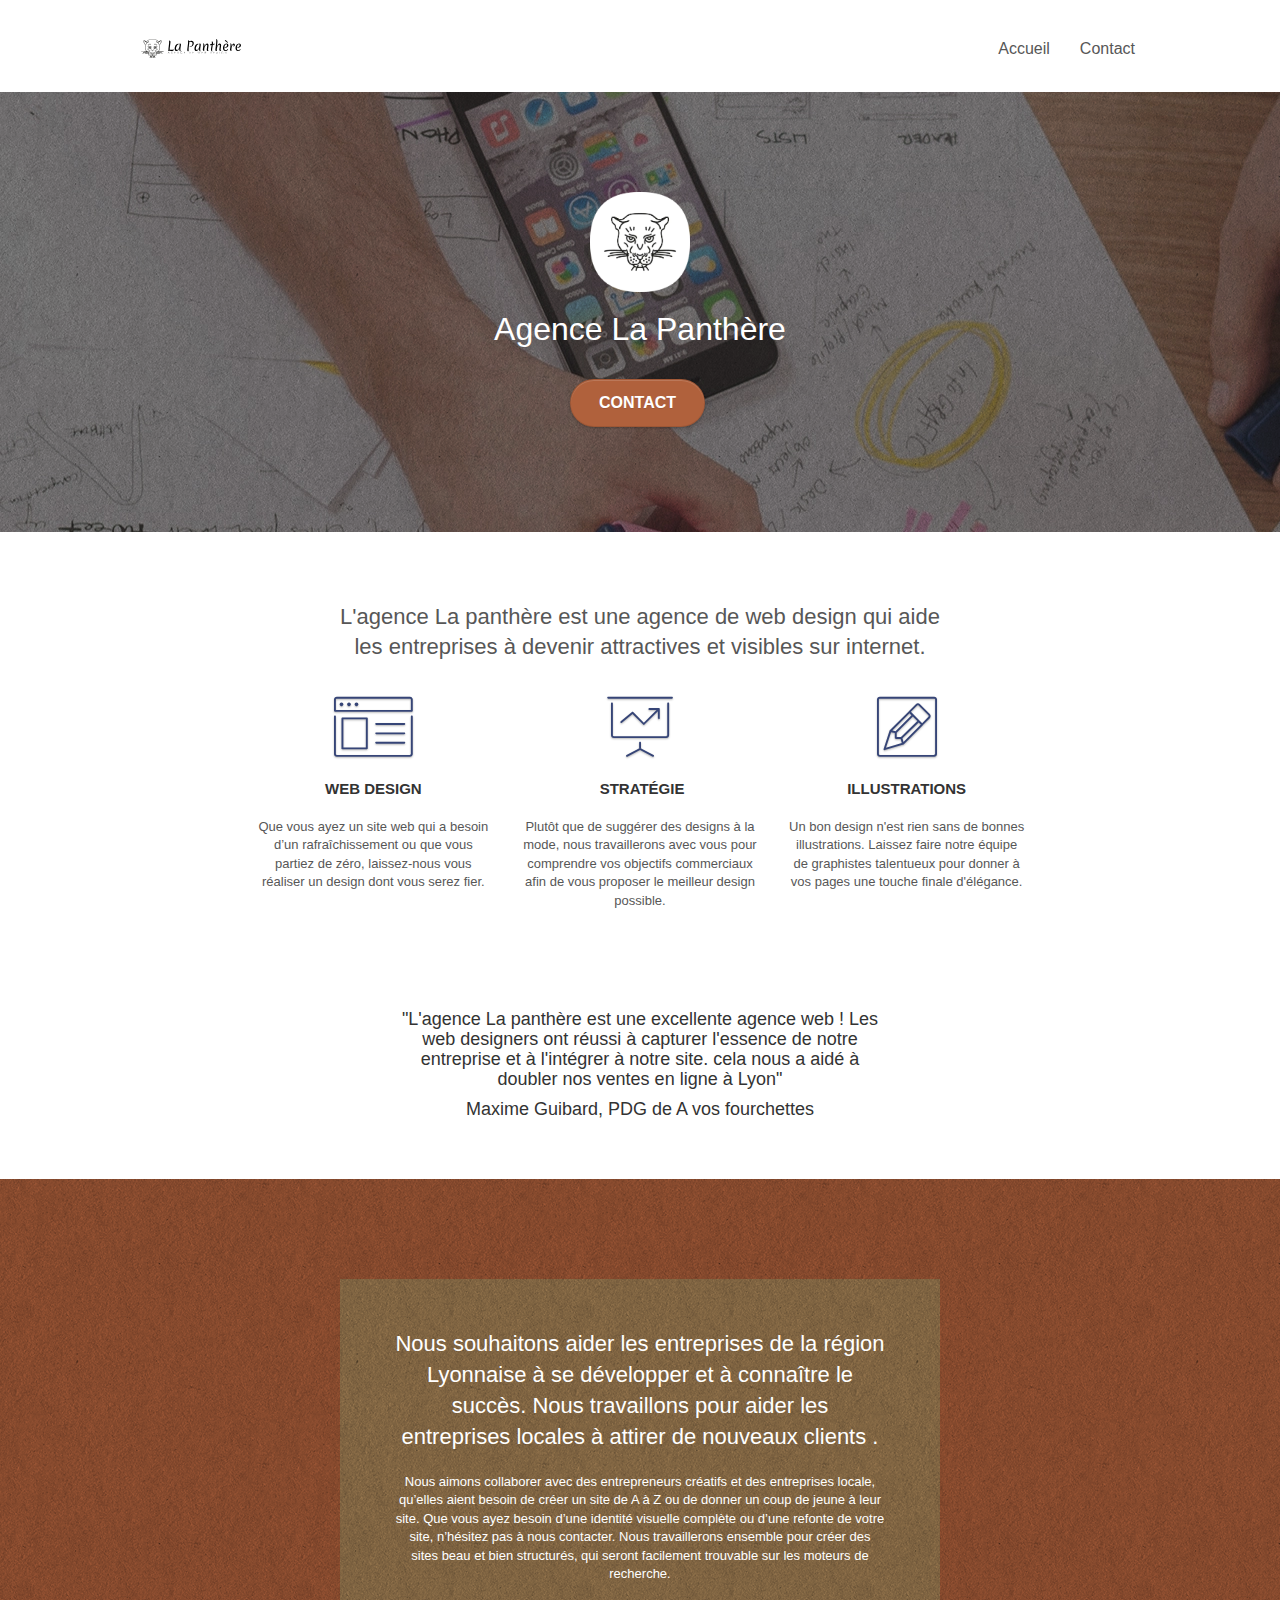
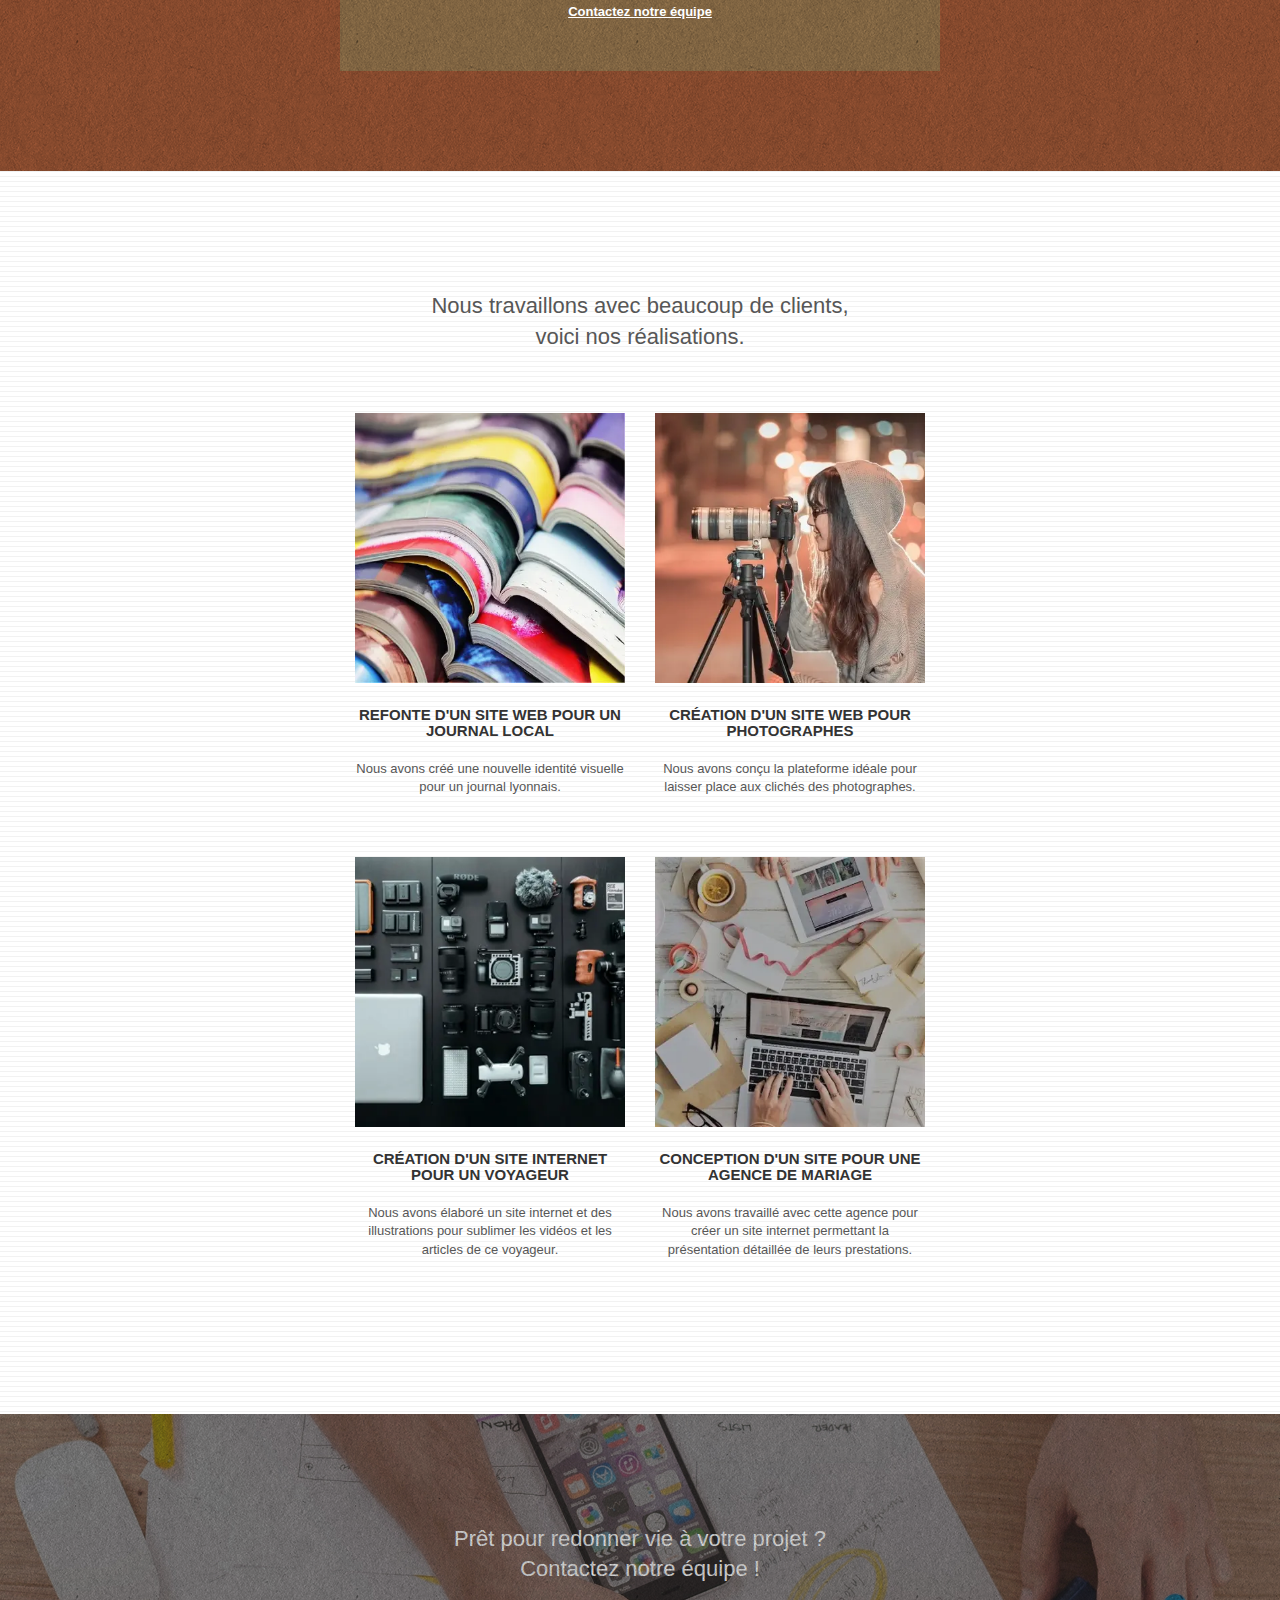
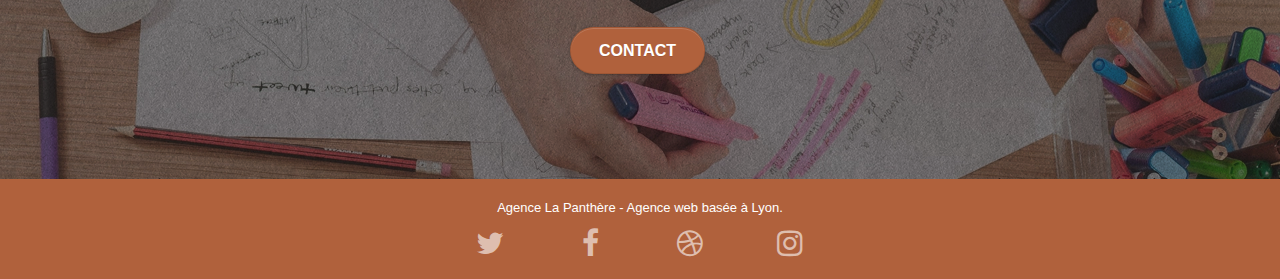
==== commit b7ef43db: "Update index.html" ====
--- a/index.html
+++ b/index.html
@@ -27,7 +27,7 @@
             <nav class="navbar row">
               <div class="navbar-header">
                 <a class="navbar-brand" href="index.html">
-                  <img src="img/agence-la-panthere-monochrome.svg" class="imagelogo" alt="Logo de panthère" />
+                  <img src="img/agence-la-panthere-monochrome.svg" alt="Logo de panthère" />
                 </a>
                 <button id="nav-toggle" type="button" class="ui-navbar-toggle navbar-toggle" data-toggle="collapse" data-target=".navbar-1">
                   <span class="sr-only">Toggle navigation</span>
